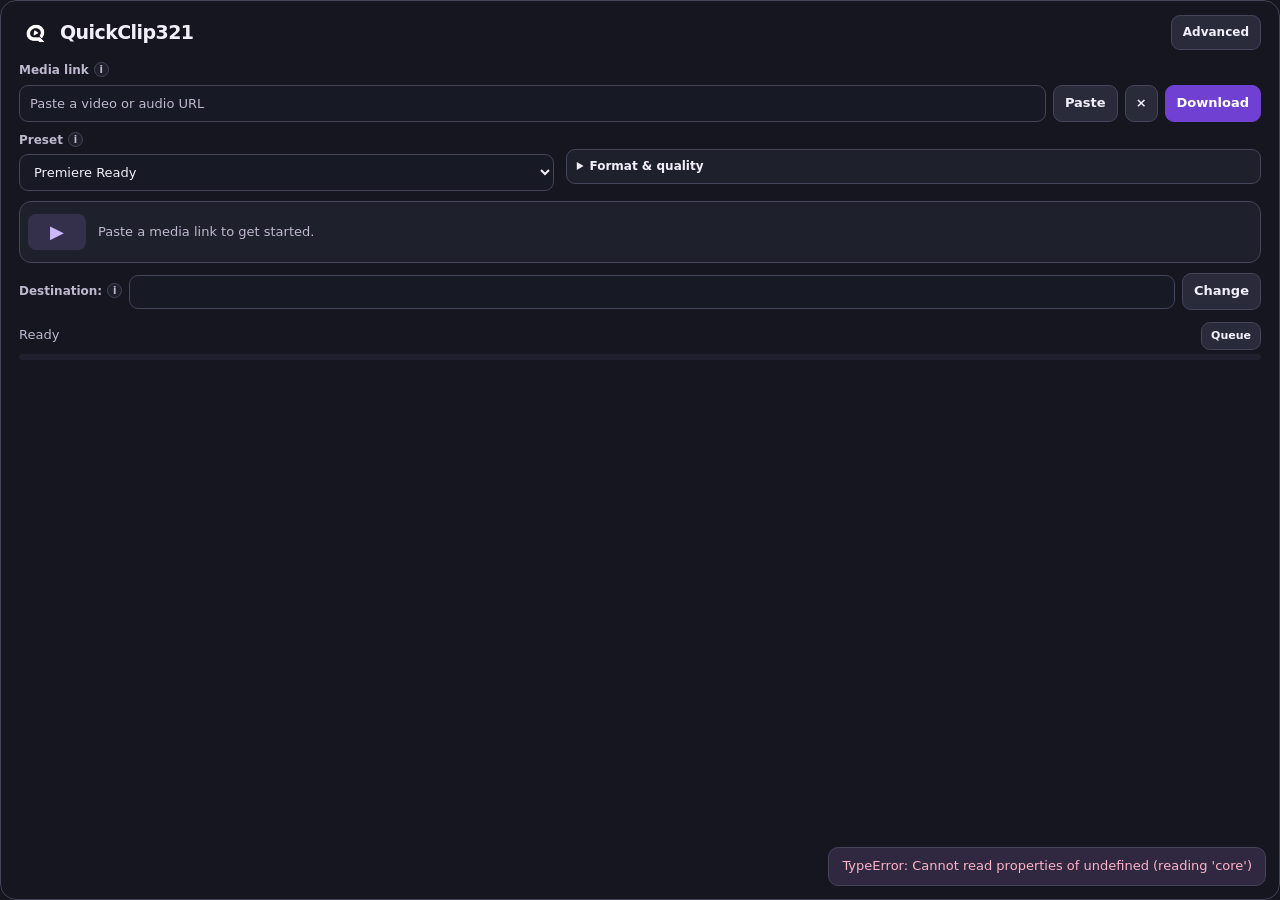
==== v3/ui/index.html @ abbdd245 "V3 alpha8: verified setup, scoped byte resume, native prototype and catalog" ====
<!doctype html>
<html lang="en">
<head><meta charset="utf-8"><meta name="viewport" content="width=device-width,initial-scale=1"><title>QuickClip321</title><link rel="stylesheet" href="style.css"><script src="app.js" defer></script></head>
<body class="quick"><div class="shell"><main>
<header><div class="brand"><img src="logo.png" alt=""><strong>QuickClip321</strong></div><div class="head-actions"><button type="button" id="expand" class="secondary">Advanced</button></div></header>
<section class="quick-controls"><form id="form" novalidate><label for="url">Media link</label><div class="row link-row"><input id="url" placeholder="Paste a video or audio URL" autocomplete="off" required><button type="button" id="paste" class="secondary">Paste</button><button type="button" id="clearLink" class="secondary icon-btn" aria-label="Clear link" title="Clear link">×</button><button type="submit" class="primary">Download</button></div>
<div class="preset-row"><div><label for="preset">Preset</label><select id="preset"><option value="editor">Premiere Ready</option><option value="original">Fast Download</option><option value="mp3">Audio</option><option value="archive">Archive</option><option value="custom">Custom</option></select></div><details id="formatOptions"><summary>Format &amp; quality <span id="presetSummary"></span></summary><div class="columns two"><div><label for="format">Format</label><select id="format"><option value="editor">MP4</option><option value="original">Original</option><option value="mp3">MP3</option><option value="m4a">M4A</option><option value="wav">WAV</option></select></div><div><label for="quality">Resolution</label><select id="quality"><option value="best">Best</option><option>2160</option><option>1440</option><option selected>1080</option><option>720</option><option>480</option><option>360</option></select></div></div></details></div>
<div id="pendingLink" class="clipboard-hint" hidden><span>New link copied. Your draft is protected.</span><button type="button" id="useCopied" class="small">Use copied link</button></div><div class="preview"><span class="play-icon" aria-hidden="true" id="previewIcon">&#9654;</span><img id="thumbnail" class="thumbnail" alt="Media thumbnail" hidden><span id="previewText">Paste a media link to get started.</span></div>
<div class="row destination-row"><label for="destination">Destination:</label><input id="destination" required><button type="button" id="browse" class="secondary">Change</button><button type="button" id="autoFolder" class="secondary" hidden>Reset</button></div>
<div class="row playlist-row"><label class="check" id="playlistChoice" hidden><input type="checkbox" id="playlist"> <span id="playlistLabel">Entire playlist</span></label></div>
</form><div class="quick-status-row"><div id="quickStatus" role="status" aria-live="polite">Ready</div><button type="button" id="quickQueue" class="small" aria-expanded="false" title="Toggle queue">Queue</button></div><progress id="quickProgress" max="100" value="0"></progress>
<div class="hint" id="setupHint" hidden>Media tools are missing. <button type="button" id="quickSetup" class="small">Set up tools</button></div></section>
<div class="workspace" id="workspace" hidden><nav aria-label="Workspace"><span class="nav-label">WORKSPACE</span><button class="nav active" data-page="home">Downloads</button><button class="nav" data-page="queue">Queue <b id="badge">0</b></button><button class="nav" data-page="history">History</button><button class="nav" data-page="settings">Settings</button><button class="nav" data-page="profiles">Profiles</button><button class="nav" data-page="organizer">Organizer</button><button class="nav" data-page="diagnostics">Diagnostics</button></nav><div class="workspace-content"><h2 id="title">Downloads</h2>
<section id="home" class="page"><p class="sub">Add multiple links or adjust optional clip and subtitle settings.</p><label for="batchUrls">Batch URLs</label><textarea id="batchUrls" rows="4" placeholder="One link per line"></textarea><button type="button" class="secondary" id="batchAdd">Add batch to queue</button><div class="columns"><div><label for="clipStart">Clip start (seconds)</label><input id="clipStart" type="number" min="0" step="any" placeholder="Optional"></div><div><label for="clipEnd">Clip end (seconds)</label><input id="clipEnd" type="number" min="0" step="any" placeholder="Optional"></div></div><div class="columns"><div><label for="subtitleLanguages">Subtitle languages</label><input id="subtitleLanguages" placeholder="en, tr"></div><div><label for="subtitleFormat">Subtitle format</label><select id="subtitleFormat"><option value="srt">SRT</option><option value="vtt">VTT</option></select></div></div><label class="check"><input type="checkbox" id="subtitleAuto"> Allow automatic subtitles</label><div class="hint">Clips are trimmed after download. Video clips use editor-compatible MP4. Waiting jobs can be held. Single Original downloads can pause when reusable partial data is available. Other active formats cannot pause yet.</div></section>
<section id="queue" class="page" hidden><div class="row toolbar"><button class="secondary queue-action" data-action="cancel_all">Cancel all</button><button class="secondary queue-action" data-action="clear_pending">Clear pending</button></div><div id="queueList"></div></section>
<section id="history" class="page" hidden><p class="sub">Removing history never deletes downloaded files.</p><button class="secondary queue-action" data-action="clear_completed">Clear completed</button><div id="historyList"></div></section>
<section id="settings" class="page" hidden><div class="settings-toolbar"><p>Personalize your tray workflow.</p><button class="primary" type="submit" form="settingsForm">Save changes</button></div><div class="settings-scroll"><form id="settingsForm" class="card" novalidate><div class="settings-section-title">Behavior</div><label class="check"><input type="checkbox" id="clipboardMonitor" checked> Automatically capture copied links (even when hidden)</label>
<label class="check"><input type="checkbox" id="smartOrganizer" checked> Automatic organizer by default</label>
<div class="settings-section-title">Appearance and layout</div><div class="columns"><div><label for="theme">Appearance</label><select id="theme"><option>System</option><option>Light</option><option>Dark</option><option>Midnight</option><option>AMOLED</option><option>Forest</option><option>Sand</option></select></div><div><label for="accent">Accent</label><select id="accent"><option>Purple</option><option>Graphite</option><option>Ocean</option><option>Emerald</option><option>Rose</option><option>Amber</option></select></div><div><label for="startupView">Startup view</label><select id="startupView"><option value="quick">Quick</option><option value="advanced">Advanced</option><option value="remember">Remember</option></select></div></div>
<label for="material">Surface finish</label><select id="material"><option value="Flat">Clean (default)</option><option value="Glass">Glass-style</option><option>Carbon</option><option value="Sand">Sand texture</option></select><div class="columns"><div><label for="popupMode">Popup position</label><select id="popupMode"><option>Tray</option><option>Corner</option><option>Custom</option></select></div><div class="custom-position" hidden><label for="popupX">Custom X %</label><input id="popupX" type="number" min="0" max="100" value="50"></div><div class="custom-position" hidden><label for="popupY">Custom Y %</label><input id="popupY" type="number" min="0" max="100" value="50"></div></div>
<button type="button" id="testPosition" class="secondary">Preview position</button><div class="settings-section-title">Download engine</div><label for="concurrent">Simultaneous downloads</label><select id="concurrent"><option>1</option><option>2</option><option>3</option></select><label for="fragments">Parallel fragments</label><select id="fragments"><option>1</option><option>2</option><option selected>4</option><option>8</option></select><button type="button" class="secondary" id="detectTools">Detect installed tools</button><button type="button" class="secondary" id="managedSetup">Install verified tools (experimental)</button><p class="sub">Optional setup downloads yt-dlp, FFmpeg and Node.js from pinned sources into QuickClip only. No admin rights or PATH changes.</p><label for="ytdlp">yt-dlp executable</label><div class="row"><input id="ytdlp"><button type="button" class="secondary pick" data-target="ytdlp">Browse</button></div><label for="ffmpeg">FFmpeg executable</label><div class="row"><input id="ffmpeg"><button type="button" class="secondary pick" data-target="ffmpeg">Browse</button></div><label for="defaultDest">Default destination</label><div class="row"><input id="defaultDest" required><button type="button" id="defaultBrowse" class="secondary">Browse</button></div><div class="theme-preview"><span></span> Appearance preview is live</div></form></div></section>
<section id="profiles" class="page" hidden><p class="sub">Save your current format, resolution and archive setting for later.</p><form id="profileForm" novalidate><label for="profileName">Profile name</label><div class="row"><input id="profileName" maxlength="60" placeholder="e.g. Editing 720p"><button class="primary" type="submit">Save preset</button></div></form><div id="profileList"></div></section>
<section id="organizer" class="page" hidden><div class="organizer-toolbar"><button class="primary" type="submit" form="organizerForm">Save organizer</button></div><p class="sub" id="catalogStats">Loading local catalog...</p><p class="sub">First matching title rule wins. Manual destinations override all rules.</p><form id="organizerForm" novalidate class="card"><label class="check"><input type="checkbox" id="detailedFolders"> Separate music genres, film/TV, games and beats into subfolders</label><label for="ruleTerm">Title contains</label><div class="row"><input id="ruleTerm" maxlength="120" placeholder="e.g. Rick and Morty"><select id="ruleCategory"><option value="video">Video</option><option value="rap">Rap</option><option value="pop">Pop</option><option value="rock">Rock / Metal</option><option value="electronic">Electronic</option><option value="music">Other music</option><option value="film">Film / TV</option><option value="games">Games</option><option value="audio">Audio</option><option value="beats">Beats</option></select><button class="secondary" type="button" id="addRule">Add rule</button></div><div id="ruleList"></div><div class="settings-section-title">Category destinations (optional)</div><div id="categoryPaths"></div></form></section>
<section id="diagnostics" class="page" hidden><p class="sub">Check media tools and queue health. No URLs, paths or personal data are included in this report.</p><button type="button" class="secondary" id="refreshDiag">Refresh</button><pre id="diagReport" class="diagnostic-report" tabindex="0"></pre></section>
</div></div><div id="helpPanel" class="help-panel" role="status" hidden></div><div id="toast" role="status" aria-live="polite"></div>
<dialog id="setupConfirm" class="setup-dialog"><h2>Set up media tools?</h2><p>Download approximately 170?200 MB of verified tools (yt-dlp, FFmpeg and Node.js) into QuickClip321. No administrator access or system changes.</p><div class="row"><button type="button" id="setupNo" class="secondary">Not now</button><button type="button" id="setupYes" class="primary">Install tools</button></div></dialog></main></div></body></html>
---- v3/ui/style.css ----
:root{color-scheme:dark;--bg:#151620;--surface:#1e202c;--input:#171924;--text:#f3effa;--muted:#bfb8ce;--border:#454458;--secondary:#292b3b;--hover:#373a4d;--active:#34304b;--focus:#c4b5fd;--accent:#7040d2;--accent-hover:#6133bf;--accent-text:#cbb8ff;--on-accent:#fff;--error:#ffb4c6;--toast:#302740}
:root[data-theme="Light"]{color-scheme:light;--bg:#f7f6fb;--surface:#eeedf5;--input:#fff;--text:#252234;--muted:#514a64;--border:#aaa5bb;--secondary:#e6e2f0;--hover:#d9d3e8;--active:#e6dcfb;--focus:#6942b8;--accent-text:#5d32a9;--error:#9f153d;--toast:#e9e0f8}
:root[data-theme="Midnight"]{--bg:#0c1020;--surface:#141b30;--input:#101628;--text:#eef3ff;--muted:#b8c6e1;--border:#3b4865;--secondary:#222d47;--hover:#2f3d5c;--active:#283656;--toast:#23304a}
:root[data-theme="AMOLED"]{--bg:#080808;--surface:#151515;--input:#101010;--text:#f5f5f5;--muted:#c2c2c2;--border:#444;--secondary:#252525;--hover:#353535;--active:#303030;--toast:#242424}
:root[data-theme="Forest"]{--bg:#102019;--surface:#192e23;--input:#13271d;--text:#e9f9ee;--muted:#b4d1bd;--border:#426451;--secondary:#274334;--hover:#335842;--active:#2c4939;--toast:#294337}
:root[data-theme="Sand"]{color-scheme:light;--bg:#faf4e8;--surface:#f1e7d5;--input:#fffaf0;--text:#30271c;--muted:#61513f;--border:#b7a58e;--secondary:#e9dcc6;--hover:#dfcdae;--active:#ecdbbd;--focus:#7c4b16;--accent-text:#66401c;--error:#a52d39;--toast:#ebddc8}
:root[data-accent="Ocean"]{--accent:#066d91;--accent-hover:#055c7b;--focus:#63cdec}
:root[data-accent="Graphite"]{--accent:#4b566d;--accent-hover:#39445b;--focus:#bac7e3}
:root[data-accent="Emerald"]{--accent:#087449;--accent-hover:#05623d;--focus:#68e3a5}
:root[data-accent="Rose"]{--accent:#a12d61;--accent-hover:#8b2152;--focus:#f5a7ca}
:root[data-accent="Amber"]{--accent:#90520b;--accent-hover:#784307;--focus:#f4bf70}
:root:is([data-theme="Light"],[data-theme="Sand"])[data-accent="Ocean"]{--focus:#066d91}
:root:is([data-theme="Light"],[data-theme="Sand"])[data-accent="Graphite"]{--focus:#4b566d}
:root:is([data-theme="Light"],[data-theme="Sand"])[data-accent="Emerald"]{--focus:#087449}
:root:is([data-theme="Light"],[data-theme="Sand"])[data-accent="Rose"]{--focus:#a12d61}
:root:is([data-theme="Light"],[data-theme="Sand"])[data-accent="Amber"]{--focus:#90520b}
*{box-sizing:border-box}html{background:var(--bg)}body{margin:0;background:var(--bg);color:var(--text);font:13px/1.45 "Segoe UI",system-ui,sans-serif}button,input,select,textarea{font:inherit}button{cursor:pointer}button:focus-visible,input:focus-visible,select:focus-visible,textarea:focus-visible{outline:2px solid var(--focus);outline-offset:2px}[hidden]{display:none!important}main{padding:16px 18px 14px}header{display:flex;align-items:center;justify-content:space-between;margin-bottom:14px}.brand{display:flex;align-items:center;gap:9px;font-size:20px;letter-spacing:-.03em}.brand img{width:32px;height:32px;object-fit:contain}.head-actions,.row{display:flex;align-items:center;gap:7px}label{display:block;font-size:12px;font-weight:600;color:var(--muted);margin-bottom:5px}input,select,textarea{min-width:0;width:100%;background:var(--input);border:1px solid var(--border);color:var(--text);border-radius:9px;padding:9px 10px}input,select{height:37px}textarea{resize:vertical;min-height:76px;margin-bottom:8px}input::placeholder,textarea::placeholder{color:var(--muted)}.secondary,.primary,.small{border:1px solid var(--border);background:var(--secondary);color:var(--text);padding:8px 11px;border-radius:9px;font-weight:600;white-space:nowrap}.secondary:hover,.small:hover{background:var(--hover)}.primary{background:var(--accent);border-color:var(--accent);color:var(--on-accent)}.primary:hover{background:var(--accent-hover)}button:disabled{opacity:.55;cursor:default}.columns{display:grid;grid-template-columns:1.35fr 1fr 1fr;gap:10px;margin-top:12px}.columns.two{grid-template-columns:1fr 1fr}.preview{display:flex;align-items:center;gap:12px;margin-top:12px;padding:8px;background:var(--surface);border:1px solid var(--border);border-radius:12px;color:var(--muted);min-height:54px}.play-icon{display:grid;place-items:center;flex:none;width:58px;height:36px;border-radius:8px;background:var(--active);color:var(--accent-text);font-size:18px}.preview span:last-child{display:-webkit-box;-webkit-line-clamp:2;-webkit-box-orient:vertical;overflow:hidden;overflow-wrap:anywhere}.destination-row{margin-top:12px}.destination-row label{margin:0;white-space:nowrap}.destination-row input{font-size:12px;height:34px}.check{display:flex;align-items:center;gap:7px;margin:10px 0 4px;font-weight:400;color:var(--muted)}.check input{width:15px;height:15px;accent-color:var(--accent)}#quickStatus{color:var(--muted);min-height:19px;white-space:nowrap;overflow:hidden;text-overflow:ellipsis}progress{display:block;width:100%;height:6px;appearance:none;border:0;margin-top:4px;background:var(--surface);border-radius:8px;overflow:hidden}progress::-webkit-progress-bar{background:var(--secondary);border-radius:8px}progress::-webkit-progress-value{background:var(--accent);border-radius:8px}.hint{margin-top:9px;background:var(--surface);color:var(--muted);border:1px solid var(--border);border-radius:9px;padding:9px 12px;font-size:12px}.workspace{display:grid;grid-template-columns:140px minmax(0,1fr);gap:18px;border-top:1px solid var(--border);margin-top:16px;padding-top:16px}.workspace nav{display:flex;flex-direction:column;gap:5px}.nav-label{font-size:10px;color:var(--muted);letter-spacing:.1em;padding:7px}.nav{display:flex;justify-content:space-between;text-align:left;border:0;border-radius:9px;color:var(--muted);background:transparent;padding:9px}.nav.active,.nav:hover{background:var(--active);color:var(--text)}.nav b{color:var(--text)}.workspace-content{min-width:0;max-height:340px;overflow:auto;padding-right:6px}.workspace h2{font-size:18px;margin:0 0 9px}.card{display:grid;gap:7px}.sub{color:var(--muted)}.job{display:grid;gap:7px;padding:12px;border:1px solid var(--border);border-radius:12px;background:var(--surface);margin-bottom:8px}.job-top{display:flex;justify-content:space-between;gap:9px}.job-title{font-weight:600;overflow-wrap:anywhere}.job-meta,.job-status{font-size:12px;color:var(--muted);overflow-wrap:anywhere}.job-actions{display:flex;gap:5px;flex-wrap:wrap}.small{font-size:11px;padding:5px 9px}.empty{padding:24px;text-align:center;color:var(--muted)}.toolbar{margin-bottom:10px;flex-wrap:wrap}#toast:not(:empty){position:fixed;bottom:14px;right:14px;max-width:calc(100vw - 28px);padding:9px 13px;background:var(--toast);color:var(--text);border:1px solid var(--border);border-radius:10px;z-index:5;overflow-wrap:anywhere}#toast.error{color:var(--error)}.clipboard-hint{display:flex;justify-content:space-between;align-items:center;gap:8px;margin-top:6px;font-size:12px;color:var(--muted)}.icon-btn{padding:8px 10px}.quick-status-row{display:flex;align-items:center;gap:8px}.quick-status-row #quickStatus{flex:1;min-width:0}.theme-preview{display:flex;align-items:center;gap:8px;color:var(--muted);font-size:12px}.theme-preview span{width:18px;height:18px;border-radius:6px;border:1px solid var(--border);background:var(--accent)}.workspace-content .columns{margin-top:5px}@media(forced-colors:active){button,input,select,textarea,.preview,.job{border:1px solid ButtonText}.primary{forced-color-adjust:auto}progress{forced-color-adjust:auto}}html,body{border-radius:16px;overflow:hidden}.shell{height:100vh;border-radius:16px;border:1px solid var(--border);overflow:auto;scrollbar-width:thin}.brand{font-size:19px}.head-actions button{font-size:12px}.preview{min-height:66px}.thumbnail{width:86px;height:48px;object-fit:cover;flex:none;border-radius:8px;background:var(--active)}.preview #previewText{min-width:0;display:-webkit-box;-webkit-line-clamp:2;-webkit-box-orient:vertical;overflow:hidden}.info{display:inline-grid;place-items:center;width:15px;height:15px;margin-left:5px;padding:0;border:1px solid var(--border);border-radius:50%;background:var(--surface);color:var(--muted);font-size:10px;font-weight:700;vertical-align:1px}.info:hover,.info:focus-visible{color:var(--text);background:var(--hover)}.help-panel{position:fixed;bottom:12px;left:12px;right:12px;z-index:6;background:var(--toast);color:var(--text);border:1px solid var(--border);border-radius:12px;padding:12px 16px;font-size:13px;box-shadow:0 4px 12px #0003}.custom-position[hidden]{display:none!important}.quick-controls .row{min-width:0}.workspace-content{max-height:330px}

/* One scroll region in advanced mode; quick controls remain stable. */
.shell{height:100vh;overflow:hidden;border-color:var(--border)}main{height:100%;display:flex;flex-direction:column;padding:14px 18px 12px;min-height:0}header,.quick-controls{flex:none}header{margin-bottom:12px}.preview{min-height:62px;margin-top:10px}.columns{margin-top:10px}.destination-row{margin-top:10px}.check{margin:8px 0 4px}.workspace{flex:1;min-height:0;overflow:hidden;margin-top:13px;padding-top:12px}.workspace-content{display:flex;flex-direction:column;max-height:none;min-height:0;overflow:hidden;padding-right:0}.workspace-content>h2{flex:none}.workspace-content>.page{min-height:0;overflow:auto;scrollbar-width:thin;padding:0 6px 5px 0}.workspace-content>.page:not([hidden]){flex:1}.workspace nav{overflow:auto;scrollbar-width:thin}.workspace-content #settings{display:flex;flex-direction:column;overflow:hidden}.settings-toolbar{flex:none;display:flex;align-items:center;justify-content:space-between;gap:10px;margin-bottom:10px}.settings-toolbar p{margin:0;color:var(--muted);font-size:12px}.settings-scroll{flex:1;min-height:0;overflow:auto;scrollbar-width:thin;padding:2px 8px 8px 0}.settings-scroll .card{gap:10px}.settings-scroll .columns{margin-top:2px}.settings-scroll .columns:has(.custom-position[hidden]){grid-template-columns:1fr}.settings-scroll .columns:has(.custom-position[hidden])>div:first-child{max-width:260px}.settings-scroll .check{margin:0}.settings-scroll #testPosition{justify-self:start}.settings-section-title{font-weight:700;color:var(--text);font-size:12px;margin:8px 0 0;letter-spacing:.02em}.settings-scroll .card>.row{min-width:0}body:not(.expanded) .shell{overflow:auto;scrollbar-width:thin}body.expanded .shell{overflow:hidden}#quickProgress[value="0"]{opacity:.55}.thumbnail{width:86px;height:48px}.quick-status-row .small{min-width:56px}
.config-row{display:flex;justify-content:space-between;align-items:center;gap:12px;border:1px solid var(--border);border-radius:10px;padding:10px 12px;margin-top:8px;background:var(--surface)}.config-row span{overflow-wrap:anywhere;min-width:0}.diagnostic-report{white-space:pre-wrap;background:var(--surface);border:1px solid var(--border);border-radius:12px;padding:14px;font:12px/1.65 "Consolas",monospace;color:var(--text);user-select:text}.workspace nav{gap:4px}.nav{min-height:32px}.workspace-content #profiles form{margin-bottom:12px}#categoryPaths{display:grid;gap:6px}#categoryPaths label{margin-top:5px}

:root:is([data-theme="Light"],[data-theme="Sand"]) .brand img{filter:brightness(0)}

/* Optional finishes: static CSS only, no transparency into desktop or heavy blur. */
.shell{background-color:var(--bg);background-image:none}
:root[data-material="Glass"] .shell{background-image:linear-gradient(135deg,#ffffff12 0%,transparent 40%,#ffffff08 65%,#0000000c 100%);box-shadow:inset 0 1px 0 #ffffff28}
:root[data-material="Glass"] :is(.preview,.secondary,.small){box-shadow:inset 0 1px 0 #ffffff15}
:root[data-material="Carbon"] .shell{background-image:repeating-linear-gradient(45deg,#8080800b 0 2px,transparent 2px 5px),repeating-linear-gradient(-45deg,#00000012 0 2px,transparent 2px 5px)}
:root[data-material="Sand"] .shell{background-image:radial-gradient(#80808024 .65px,transparent .85px),radial-gradient(#80808018 .65px,transparent .85px);background-size:7px 7px,11px 11px;background-position:0 0,3px 4px}
:root[data-material]:not([data-material="Flat"]) body{background:var(--bg)}
.check input[type=checkbox]{appearance:none;display:grid;place-content:center;flex:none;width:17px;height:17px;padding:0;margin:0;border:1px solid var(--border);border-radius:5px;background:var(--input);transition:background-color 130ms ease,border-color 130ms ease}
.check input[type=checkbox]::before{content:"";width:8px;height:5px;border-left:2px solid #fff;border-bottom:2px solid #fff;transform:rotate(-45deg) scale(.3);opacity:0;transition:transform 130ms ease,opacity 100ms ease;margin-top:-2px}
.check input[type=checkbox]:checked{background:var(--accent);border-color:var(--accent)}
.check input[type=checkbox]:checked::before{transform:rotate(-45deg) scale(1);opacity:1}
.check input[type=checkbox]:disabled{opacity:.5}
@media(prefers-reduced-motion:reduce){.check input[type=checkbox],.check input[type=checkbox]::before{transition:none}}
@media(forced-colors:active){.check input[type=checkbox]{appearance:auto}.check input[type=checkbox]::before{display:none}.shell{background-image:none!important}}
.organizer-toolbar{position:sticky;top:0;display:flex;justify-content:flex-end;background:var(--bg);padding:4px 0 8px;z-index:2}

.playlist-row:has(>label[hidden]){display:none}.quick-status-row{margin-top:12px}.quick-status-row #quickQueue[aria-expanded="true"]{background:var(--active);border-color:var(--accent)}.destination-row #autoFolder[hidden]{display:none!important}

.preset-row{margin-top:10px;display:grid;grid-template-columns:1fr 1.3fr;gap:12px;align-items:start}.preset-row details{border:1px solid var(--border);border-radius:9px;margin-top:17px;padding:8px 10px;background:var(--surface)}.preset-row details summary{cursor:pointer;color:var(--text);font-size:12px;font-weight:600}.preset-row details summary span{color:var(--muted);font-weight:400;margin-left:6px}.preset-row:has(details[open]){grid-template-columns:1fr}.preset-row details[open]{margin-top:0}.preset-row details .columns{margin-top:9px}

.setup-dialog{width:min(410px,90%);border:1px solid var(--border);border-radius:14px;background:var(--surface);color:var(--text);padding:20px;box-shadow:0 12px 35px #0006}.setup-dialog::backdrop{background:#0008}.setup-dialog h2{margin:0 0 10px}.setup-dialog p{font-size:13px;line-height:1.5;color:var(--muted)}.setup-dialog .row{justify-content:flex-end;margin-top:16px}
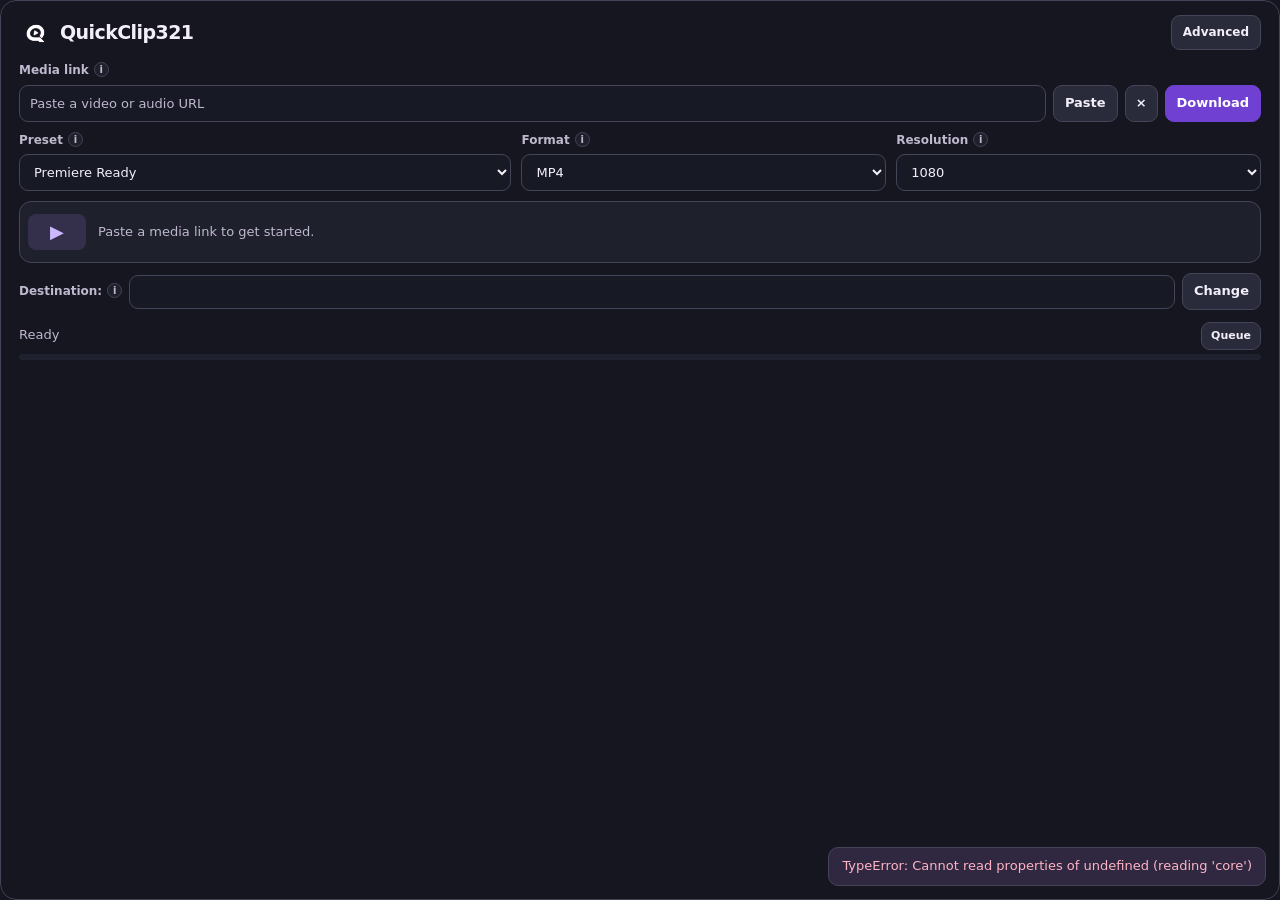
==== commit ccde5431: "Release V3 beta.2 and redesign QuickClip321 product homepage" ====
--- a/v3/ui/index.html
+++ b/v3/ui/index.html
@@ -4,23 +4,23 @@
 <body class="quick"><div class="shell"><main>
 <header><div class="brand"><img src="logo.png" alt=""><strong>QuickClip321</strong></div><div class="head-actions"><button type="button" id="expand" class="secondary">Advanced</button></div></header>
 <section class="quick-controls"><form id="form" novalidate><label for="url">Media link</label><div class="row link-row"><input id="url" placeholder="Paste a video or audio URL" autocomplete="off" required><button type="button" id="paste" class="secondary">Paste</button><button type="button" id="clearLink" class="secondary icon-btn" aria-label="Clear link" title="Clear link">×</button><button type="submit" class="primary">Download</button></div>
-<div class="preset-row"><div><label for="preset">Preset</label><select id="preset"><option value="editor">Premiere Ready</option><option value="original">Fast Download</option><option value="mp3">Audio</option><option value="archive">Archive</option><option value="custom">Custom</option></select></div><details id="formatOptions"><summary>Format &amp; quality <span id="presetSummary"></span></summary><div class="columns two"><div><label for="format">Format</label><select id="format"><option value="editor">MP4</option><option value="original">Original</option><option value="mp3">MP3</option><option value="m4a">M4A</option><option value="wav">WAV</option></select></div><div><label for="quality">Resolution</label><select id="quality"><option value="best">Best</option><option>2160</option><option>1440</option><option selected>1080</option><option>720</option><option>480</option><option>360</option></select></div></div></details></div>
+<div class="preset-row"><div><label for="preset">Preset</label><select id="preset"><option value="editor">Premiere Ready</option><option value="original">Fast Download</option><option value="mp3">Audio</option><option value="custom">Custom settings</option></select></div><div><label for="format">Format</label><select id="format"><option value="editor">MP4</option><option value="original">Original</option><option value="mp3">MP3</option><option value="m4a">M4A</option><option value="wav">WAV</option></select></div><div><label for="quality">Resolution</label><select id="quality"><option value="best">Best</option><option>2160</option><option>1440</option><option selected>1080</option><option>720</option><option>480</option><option>360</option></select></div></div>
 <div id="pendingLink" class="clipboard-hint" hidden><span>New link copied. Your draft is protected.</span><button type="button" id="useCopied" class="small">Use copied link</button></div><div class="preview"><span class="play-icon" aria-hidden="true" id="previewIcon">&#9654;</span><img id="thumbnail" class="thumbnail" alt="Media thumbnail" hidden><span id="previewText">Paste a media link to get started.</span></div>
 <div class="row destination-row"><label for="destination">Destination:</label><input id="destination" required><button type="button" id="browse" class="secondary">Change</button><button type="button" id="autoFolder" class="secondary" hidden>Reset</button></div>
 <div class="row playlist-row"><label class="check" id="playlistChoice" hidden><input type="checkbox" id="playlist"> <span id="playlistLabel">Entire playlist</span></label></div>
 </form><div class="quick-status-row"><div id="quickStatus" role="status" aria-live="polite">Ready</div><button type="button" id="quickQueue" class="small" aria-expanded="false" title="Toggle queue">Queue</button></div><progress id="quickProgress" max="100" value="0"></progress>
 <div class="hint" id="setupHint" hidden>Media tools are missing. <button type="button" id="quickSetup" class="small">Set up tools</button></div></section>
 <div class="workspace" id="workspace" hidden><nav aria-label="Workspace"><span class="nav-label">WORKSPACE</span><button class="nav active" data-page="home">Downloads</button><button class="nav" data-page="queue">Queue <b id="badge">0</b></button><button class="nav" data-page="history">History</button><button class="nav" data-page="settings">Settings</button><button class="nav" data-page="profiles">Profiles</button><button class="nav" data-page="organizer">Organizer</button><button class="nav" data-page="diagnostics">Diagnostics</button></nav><div class="workspace-content"><h2 id="title">Downloads</h2>
-<section id="home" class="page"><p class="sub">Add multiple links or adjust optional clip and subtitle settings.</p><label for="batchUrls">Batch URLs</label><textarea id="batchUrls" rows="4" placeholder="One link per line"></textarea><button type="button" class="secondary" id="batchAdd">Add batch to queue</button><div class="columns"><div><label for="clipStart">Clip start (seconds)</label><input id="clipStart" type="number" min="0" step="any" placeholder="Optional"></div><div><label for="clipEnd">Clip end (seconds)</label><input id="clipEnd" type="number" min="0" step="any" placeholder="Optional"></div></div><div class="columns"><div><label for="subtitleLanguages">Subtitle languages</label><input id="subtitleLanguages" placeholder="en, tr"></div><div><label for="subtitleFormat">Subtitle format</label><select id="subtitleFormat"><option value="srt">SRT</option><option value="vtt">VTT</option></select></div></div><label class="check"><input type="checkbox" id="subtitleAuto"> Allow automatic subtitles</label><div class="hint">Clips are trimmed after download. Video clips use editor-compatible MP4. Waiting jobs can be held. Single Original downloads can pause when reusable partial data is available. Other active formats cannot pause yet.</div></section>
+<section id="home" class="page"><p class="sub">Add multiple links or adjust optional clip and subtitle settings.</p><label for="batchUrls">Batch URLs</label><textarea id="batchUrls" rows="4" placeholder="One link per line"></textarea><button type="button" class="secondary" id="batchAdd">Add batch to queue</button><div class="columns"><div><label for="clipStart">Clip start (seconds)</label><input id="clipStart" type="number" min="0" step="any" placeholder="Optional"></div><div><label for="clipEnd">Clip end (seconds)</label><input id="clipEnd" type="number" min="0" step="any" placeholder="Optional"></div></div><div class="columns"><div><label for="subtitleLanguages">Subtitle languages</label><input id="subtitleLanguages" placeholder="en, tr"></div><div><label for="subtitleFormat">Subtitle format</label><select id="subtitleFormat"><option value="srt">SRT</option><option value="vtt">VTT</option></select></div></div><label class="check"><input type="checkbox" id="subtitleAuto"> Allow automatic subtitles</label><label class="check"><input type="checkbox" id="archiveMetadata"> Save media metadata and description</label><div class="hint">Clips are trimmed after download. Video clips use editor-compatible MP4. Waiting jobs can be held. Single Original downloads can pause when reusable partial data is available. Other active formats cannot pause yet.</div></section>
 <section id="queue" class="page" hidden><div class="row toolbar"><button class="secondary queue-action" data-action="cancel_all">Cancel all</button><button class="secondary queue-action" data-action="clear_pending">Clear pending</button></div><div id="queueList"></div></section>
 <section id="history" class="page" hidden><p class="sub">Removing history never deletes downloaded files.</p><button class="secondary queue-action" data-action="clear_completed">Clear completed</button><div id="historyList"></div></section>
 <section id="settings" class="page" hidden><div class="settings-toolbar"><p>Personalize your tray workflow.</p><button class="primary" type="submit" form="settingsForm">Save changes</button></div><div class="settings-scroll"><form id="settingsForm" class="card" novalidate><div class="settings-section-title">Behavior</div><label class="check"><input type="checkbox" id="clipboardMonitor" checked> Automatically capture copied links (even when hidden)</label>
-<label class="check"><input type="checkbox" id="smartOrganizer" checked> Automatic organizer by default</label>
+<label class="check"><input type="checkbox" id="smartOrganizer" checked> Automatic organizer by default</label><label class="check"><input type="checkbox" id="notifications" checked> Download notifications</label><label class="check"><input type="checkbox" id="runOnStartup" checked> Run on startup</label>
 <div class="settings-section-title">Appearance and layout</div><div class="columns"><div><label for="theme">Appearance</label><select id="theme"><option>System</option><option>Light</option><option>Dark</option><option>Midnight</option><option>AMOLED</option><option>Forest</option><option>Sand</option></select></div><div><label for="accent">Accent</label><select id="accent"><option>Purple</option><option>Graphite</option><option>Ocean</option><option>Emerald</option><option>Rose</option><option>Amber</option></select></div><div><label for="startupView">Startup view</label><select id="startupView"><option value="quick">Quick</option><option value="advanced">Advanced</option><option value="remember">Remember</option></select></div></div>
 <label for="material">Surface finish</label><select id="material"><option value="Flat">Clean (default)</option><option value="Glass">Glass-style</option><option>Carbon</option><option value="Sand">Sand texture</option></select><div class="columns"><div><label for="popupMode">Popup position</label><select id="popupMode"><option>Tray</option><option>Corner</option><option>Custom</option></select></div><div class="custom-position" hidden><label for="popupX">Custom X %</label><input id="popupX" type="number" min="0" max="100" value="50"></div><div class="custom-position" hidden><label for="popupY">Custom Y %</label><input id="popupY" type="number" min="0" max="100" value="50"></div></div>
-<button type="button" id="testPosition" class="secondary">Preview position</button><div class="settings-section-title">Download engine</div><label for="concurrent">Simultaneous downloads</label><select id="concurrent"><option>1</option><option>2</option><option>3</option></select><label for="fragments">Parallel fragments</label><select id="fragments"><option>1</option><option>2</option><option selected>4</option><option>8</option></select><button type="button" class="secondary" id="detectTools">Detect installed tools</button><button type="button" class="secondary" id="managedSetup">Install verified tools (experimental)</button><p class="sub">Optional setup downloads yt-dlp, FFmpeg and Node.js from pinned sources into QuickClip only. No admin rights or PATH changes.</p><label for="ytdlp">yt-dlp executable</label><div class="row"><input id="ytdlp"><button type="button" class="secondary pick" data-target="ytdlp">Browse</button></div><label for="ffmpeg">FFmpeg executable</label><div class="row"><input id="ffmpeg"><button type="button" class="secondary pick" data-target="ffmpeg">Browse</button></div><label for="defaultDest">Default destination</label><div class="row"><input id="defaultDest" required><button type="button" id="defaultBrowse" class="secondary">Browse</button></div><div class="theme-preview"><span></span> Appearance preview is live</div></form></div></section>
+<div class="settings-section-title">Download engine</div><label for="concurrent">Simultaneous downloads</label><select id="concurrent"><option>1</option><option>2</option><option>3</option></select><label for="fragments">Parallel fragments</label><select id="fragments"><option>1</option><option>2</option><option selected>4</option><option>8</option></select><button type="button" class="secondary" id="detectTools">Detect installed tools</button><button type="button" class="secondary" id="managedSetup">Install verified tools (experimental)</button><p class="sub">Optional setup downloads yt-dlp, FFmpeg and Node.js from pinned sources into QuickClip only. No admin rights or PATH changes.</p><label for="ytdlp">yt-dlp executable</label><div class="row"><input id="ytdlp"><button type="button" class="secondary pick" data-target="ytdlp">Browse</button></div><label for="ffmpeg">FFmpeg executable</label><div class="row"><input id="ffmpeg"><button type="button" class="secondary pick" data-target="ffmpeg">Browse</button></div><label for="defaultDest">Default destination</label><div class="row"><input id="defaultDest" required><button type="button" id="defaultBrowse" class="secondary">Browse</button></div><div class="theme-preview"><span></span> Appearance and position are saved automatically</div></form></div></section>
 <section id="profiles" class="page" hidden><p class="sub">Save your current format, resolution and archive setting for later.</p><form id="profileForm" novalidate><label for="profileName">Profile name</label><div class="row"><input id="profileName" maxlength="60" placeholder="e.g. Editing 720p"><button class="primary" type="submit">Save preset</button></div></form><div id="profileList"></div></section>
-<section id="organizer" class="page" hidden><div class="organizer-toolbar"><button class="primary" type="submit" form="organizerForm">Save organizer</button></div><p class="sub" id="catalogStats">Loading local catalog...</p><p class="sub">First matching title rule wins. Manual destinations override all rules.</p><form id="organizerForm" novalidate class="card"><label class="check"><input type="checkbox" id="detailedFolders"> Separate music genres, film/TV, games and beats into subfolders</label><label for="ruleTerm">Title contains</label><div class="row"><input id="ruleTerm" maxlength="120" placeholder="e.g. Rick and Morty"><select id="ruleCategory"><option value="video">Video</option><option value="rap">Rap</option><option value="pop">Pop</option><option value="rock">Rock / Metal</option><option value="electronic">Electronic</option><option value="music">Other music</option><option value="film">Film / TV</option><option value="games">Games</option><option value="audio">Audio</option><option value="beats">Beats</option></select><button class="secondary" type="button" id="addRule">Add rule</button></div><div id="ruleList"></div><div class="settings-section-title">Category destinations (optional)</div><div id="categoryPaths"></div></form></section>
+<section id="organizer" class="page" hidden><div class="organizer-toolbar"><button class="primary" type="submit" form="organizerForm">Save organizer</button></div><form id="organizerForm" novalidate class="card"><label class="check"><input type="checkbox" id="detailedFolders"> Separate music genres, film/TV, games and beats into subfolders</label><label for="ruleTerm">Title contains</label><div class="row"><input id="ruleTerm" maxlength="120" placeholder="e.g. Rick and Morty"><select id="ruleCategory"><option value="video">Video</option><option value="rap">Rap</option><option value="pop">Pop</option><option value="rock">Rock / Metal</option><option value="electronic">Electronic</option><option value="music">Other music</option><option value="film">Film / TV</option><option value="games">Games</option><option value="audio">Audio</option><option value="beats">Beats</option></select><button class="secondary" type="button" id="addRule">Add rule</button></div><div id="ruleList"></div><div class="settings-section-title">Category destinations (optional)</div><div id="categoryPaths"></div></form></section>
 <section id="diagnostics" class="page" hidden><p class="sub">Check media tools and queue health. No URLs, paths or personal data are included in this report.</p><button type="button" class="secondary" id="refreshDiag">Refresh</button><pre id="diagReport" class="diagnostic-report" tabindex="0"></pre></section>
 </div></div><div id="helpPanel" class="help-panel" role="status" hidden></div><div id="toast" role="status" aria-live="polite"></div>
 <dialog id="setupConfirm" class="setup-dialog"><h2>Set up media tools?</h2><p>Download approximately 170?200 MB of verified tools (yt-dlp, FFmpeg and Node.js) into QuickClip321. No administrator access or system changes.</p><div class="row"><button type="button" id="setupNo" class="secondary">Not now</button><button type="button" id="setupYes" class="primary">Install tools</button></div></dialog></main></div></body></html>
--- a/v3/ui/style.css
+++ b/v3/ui/style.css
@@ -40,6 +40,6 @@
 
 .playlist-row:has(>label[hidden]){display:none}.quick-status-row{margin-top:12px}.quick-status-row #quickQueue[aria-expanded="true"]{background:var(--active);border-color:var(--accent)}.destination-row #autoFolder[hidden]{display:none!important}
 
-.preset-row{margin-top:10px;display:grid;grid-template-columns:1fr 1.3fr;gap:12px;align-items:start}.preset-row details{border:1px solid var(--border);border-radius:9px;margin-top:17px;padding:8px 10px;background:var(--surface)}.preset-row details summary{cursor:pointer;color:var(--text);font-size:12px;font-weight:600}.preset-row details summary span{color:var(--muted);font-weight:400;margin-left:6px}.preset-row:has(details[open]){grid-template-columns:1fr}.preset-row details[open]{margin-top:0}.preset-row details .columns{margin-top:9px}
+.preset-row{margin-top:10px;display:grid;grid-template-columns:1.35fr 1fr 1fr;gap:10px;align-items:start}
 
 .setup-dialog{width:min(410px,90%);border:1px solid var(--border);border-radius:14px;background:var(--surface);color:var(--text);padding:20px;box-shadow:0 12px 35px #0006}.setup-dialog::backdrop{background:#0008}.setup-dialog h2{margin:0 0 10px}.setup-dialog p{font-size:13px;line-height:1.5;color:var(--muted)}.setup-dialog .row{justify-content:flex-end;margin-top:16px}
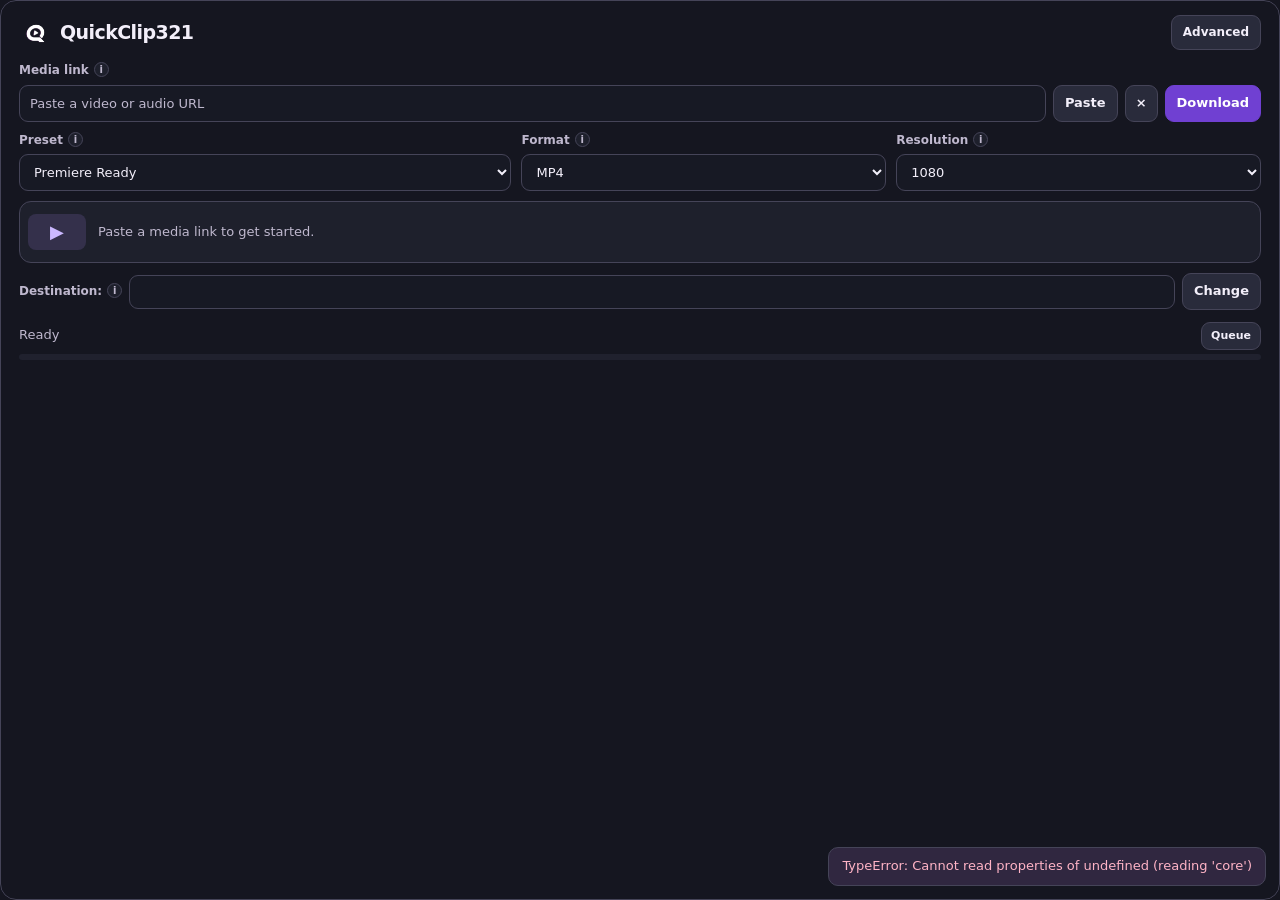
==== commit c85d3f86: "Beta 3: automatic verified first-launch media setup" ====
--- a/v3/ui/index.html
+++ b/v3/ui/index.html
@@ -9,7 +9,7 @@
 <div class="row destination-row"><label for="destination">Destination:</label><input id="destination" required><button type="button" id="browse" class="secondary">Change</button><button type="button" id="autoFolder" class="secondary" hidden>Reset</button></div>
 <div class="row playlist-row"><label class="check" id="playlistChoice" hidden><input type="checkbox" id="playlist"> <span id="playlistLabel">Entire playlist</span></label></div>
 </form><div class="quick-status-row"><div id="quickStatus" role="status" aria-live="polite">Ready</div><button type="button" id="quickQueue" class="small" aria-expanded="false" title="Toggle queue">Queue</button></div><progress id="quickProgress" max="100" value="0"></progress>
-<div class="hint" id="setupHint" hidden>Media tools are missing. <button type="button" id="quickSetup" class="small">Set up tools</button></div></section>
+<div class="hint" id="setupHint" hidden>QuickClip321 needs to finish setup. <button type="button" id="quickSetup" class="small">Retry setup</button></div></section>
 <div class="workspace" id="workspace" hidden><nav aria-label="Workspace"><span class="nav-label">WORKSPACE</span><button class="nav active" data-page="home">Downloads</button><button class="nav" data-page="queue">Queue <b id="badge">0</b></button><button class="nav" data-page="history">History</button><button class="nav" data-page="settings">Settings</button><button class="nav" data-page="profiles">Profiles</button><button class="nav" data-page="organizer">Organizer</button><button class="nav" data-page="diagnostics">Diagnostics</button></nav><div class="workspace-content"><h2 id="title">Downloads</h2>
 <section id="home" class="page"><p class="sub">Add multiple links or adjust optional clip and subtitle settings.</p><label for="batchUrls">Batch URLs</label><textarea id="batchUrls" rows="4" placeholder="One link per line"></textarea><button type="button" class="secondary" id="batchAdd">Add batch to queue</button><div class="columns"><div><label for="clipStart">Clip start (seconds)</label><input id="clipStart" type="number" min="0" step="any" placeholder="Optional"></div><div><label for="clipEnd">Clip end (seconds)</label><input id="clipEnd" type="number" min="0" step="any" placeholder="Optional"></div></div><div class="columns"><div><label for="subtitleLanguages">Subtitle languages</label><input id="subtitleLanguages" placeholder="en, tr"></div><div><label for="subtitleFormat">Subtitle format</label><select id="subtitleFormat"><option value="srt">SRT</option><option value="vtt">VTT</option></select></div></div><label class="check"><input type="checkbox" id="subtitleAuto"> Allow automatic subtitles</label><label class="check"><input type="checkbox" id="archiveMetadata"> Save media metadata and description</label><div class="hint">Clips are trimmed after download. Video clips use editor-compatible MP4. Waiting jobs can be held. Single Original downloads can pause when reusable partial data is available. Other active formats cannot pause yet.</div></section>
 <section id="queue" class="page" hidden><div class="row toolbar"><button class="secondary queue-action" data-action="cancel_all">Cancel all</button><button class="secondary queue-action" data-action="clear_pending">Clear pending</button></div><div id="queueList"></div></section>
@@ -18,9 +18,9 @@
 <label class="check"><input type="checkbox" id="smartOrganizer" checked> Automatic organizer by default</label><label class="check"><input type="checkbox" id="notifications" checked> Download notifications</label><label class="check"><input type="checkbox" id="runOnStartup" checked> Run on startup</label>
 <div class="settings-section-title">Appearance and layout</div><div class="columns"><div><label for="theme">Appearance</label><select id="theme"><option>System</option><option>Light</option><option>Dark</option><option>Midnight</option><option>AMOLED</option><option>Forest</option><option>Sand</option></select></div><div><label for="accent">Accent</label><select id="accent"><option>Purple</option><option>Graphite</option><option>Ocean</option><option>Emerald</option><option>Rose</option><option>Amber</option></select></div><div><label for="startupView">Startup view</label><select id="startupView"><option value="quick">Quick</option><option value="advanced">Advanced</option><option value="remember">Remember</option></select></div></div>
 <label for="material">Surface finish</label><select id="material"><option value="Flat">Clean (default)</option><option value="Glass">Glass-style</option><option>Carbon</option><option value="Sand">Sand texture</option></select><div class="columns"><div><label for="popupMode">Popup position</label><select id="popupMode"><option>Tray</option><option>Corner</option><option>Custom</option></select></div><div class="custom-position" hidden><label for="popupX">Custom X %</label><input id="popupX" type="number" min="0" max="100" value="50"></div><div class="custom-position" hidden><label for="popupY">Custom Y %</label><input id="popupY" type="number" min="0" max="100" value="50"></div></div>
-<div class="settings-section-title">Download engine</div><label for="concurrent">Simultaneous downloads</label><select id="concurrent"><option>1</option><option>2</option><option>3</option></select><label for="fragments">Parallel fragments</label><select id="fragments"><option>1</option><option>2</option><option selected>4</option><option>8</option></select><button type="button" class="secondary" id="detectTools">Detect installed tools</button><button type="button" class="secondary" id="managedSetup">Install verified tools (experimental)</button><p class="sub">Optional setup downloads yt-dlp, FFmpeg and Node.js from pinned sources into QuickClip only. No admin rights or PATH changes.</p><label for="ytdlp">yt-dlp executable</label><div class="row"><input id="ytdlp"><button type="button" class="secondary pick" data-target="ytdlp">Browse</button></div><label for="ffmpeg">FFmpeg executable</label><div class="row"><input id="ffmpeg"><button type="button" class="secondary pick" data-target="ffmpeg">Browse</button></div><label for="defaultDest">Default destination</label><div class="row"><input id="defaultDest" required><button type="button" id="defaultBrowse" class="secondary">Browse</button></div><div class="theme-preview"><span></span> Appearance and position are saved automatically</div></form></div></section>
+<div class="settings-section-title">Download engine</div><label for="concurrent">Simultaneous downloads</label><select id="concurrent"><option>1</option><option>2</option><option>3</option></select><label for="fragments">Parallel fragments</label><select id="fragments"><option>1</option><option>2</option><option selected>4</option><option>8</option></select><button type="button" class="secondary" id="detectTools">Detect installed tools</button><button type="button" class="secondary" id="managedSetup">Repair media tools</button><p class="sub">Media tools are prepared automatically when missing. Advanced users can also configure their own tools here.</p><label for="ytdlp">yt-dlp executable</label><div class="row"><input id="ytdlp"><button type="button" class="secondary pick" data-target="ytdlp">Browse</button></div><label for="ffmpeg">FFmpeg executable</label><div class="row"><input id="ffmpeg"><button type="button" class="secondary pick" data-target="ffmpeg">Browse</button></div><label for="defaultDest">Default destination</label><div class="row"><input id="defaultDest" required><button type="button" id="defaultBrowse" class="secondary">Browse</button></div><div class="theme-preview"><span></span> Appearance and position are saved automatically</div></form></div></section>
 <section id="profiles" class="page" hidden><p class="sub">Save your current format, resolution and archive setting for later.</p><form id="profileForm" novalidate><label for="profileName">Profile name</label><div class="row"><input id="profileName" maxlength="60" placeholder="e.g. Editing 720p"><button class="primary" type="submit">Save preset</button></div></form><div id="profileList"></div></section>
 <section id="organizer" class="page" hidden><div class="organizer-toolbar"><button class="primary" type="submit" form="organizerForm">Save organizer</button></div><form id="organizerForm" novalidate class="card"><label class="check"><input type="checkbox" id="detailedFolders"> Separate music genres, film/TV, games and beats into subfolders</label><label for="ruleTerm">Title contains</label><div class="row"><input id="ruleTerm" maxlength="120" placeholder="e.g. Rick and Morty"><select id="ruleCategory"><option value="video">Video</option><option value="rap">Rap</option><option value="pop">Pop</option><option value="rock">Rock / Metal</option><option value="electronic">Electronic</option><option value="music">Other music</option><option value="film">Film / TV</option><option value="games">Games</option><option value="audio">Audio</option><option value="beats">Beats</option></select><button class="secondary" type="button" id="addRule">Add rule</button></div><div id="ruleList"></div><div class="settings-section-title">Category destinations (optional)</div><div id="categoryPaths"></div></form></section>
 <section id="diagnostics" class="page" hidden><p class="sub">Check media tools and queue health. No URLs, paths or personal data are included in this report.</p><button type="button" class="secondary" id="refreshDiag">Refresh</button><pre id="diagReport" class="diagnostic-report" tabindex="0"></pre></section>
 </div></div><div id="helpPanel" class="help-panel" role="status" hidden></div><div id="toast" role="status" aria-live="polite"></div>
-<dialog id="setupConfirm" class="setup-dialog"><h2>Set up media tools?</h2><p>Download approximately 170?200 MB of verified tools (yt-dlp, FFmpeg and Node.js) into QuickClip321. No administrator access or system changes.</p><div class="row"><button type="button" id="setupNo" class="secondary">Not now</button><button type="button" id="setupYes" class="primary">Install tools</button></div></dialog></main></div></body></html>+<dialog id="setupConfirm" class="setup-dialog"><h2>Set up media tools?</h2><p>Download approximately 170?200 MB of verified tools (yt-dlp, FFmpeg and Node.js) into QuickClip321. No administrator access or system changes.</p><div class="row"><button type="button" id="setupNo" class="secondary">Not now</button><button type="button" id="setupYes" class="primary">Install tools</button></div></dialog><dialog id="firstSetup" class="setup-dialog first-setup" aria-labelledby="setupTitle"><h2 id="setupTitle">Getting QuickClip321 ready...</h2><p id="setupState" role="status" aria-live="polite">Downloading and verifying required media tools.</p><progress id="setupProgress" aria-label="Media tool setup in progress"></progress><p class="sub">One-time download (about 170-200 MB). No administrator access or system PATH changes. Your next launch will skip this step.</p><div class="row" id="setupActions" hidden><button type="button" id="setupLater" class="secondary">Later</button><button type="button" id="setupRetry" class="primary">Retry</button></div></dialog></main></div></body></html>
--- a/v3/ui/style.css
+++ b/v3/ui/style.css
@@ -43,3 +43,5 @@
 .preset-row{margin-top:10px;display:grid;grid-template-columns:1.35fr 1fr 1fr;gap:10px;align-items:start}
 
 .setup-dialog{width:min(410px,90%);border:1px solid var(--border);border-radius:14px;background:var(--surface);color:var(--text);padding:20px;box-shadow:0 12px 35px #0006}.setup-dialog::backdrop{background:#0008}.setup-dialog h2{margin:0 0 10px}.setup-dialog p{font-size:13px;line-height:1.5;color:var(--muted)}.setup-dialog .row{justify-content:flex-end;margin-top:16px}
+
+.first-setup progress{width:100%;height:8px;margin:12px 0;accent-color:var(--accent)}.first-setup .sub{font-size:12px}.first-setup [hidden]{display:none!important}
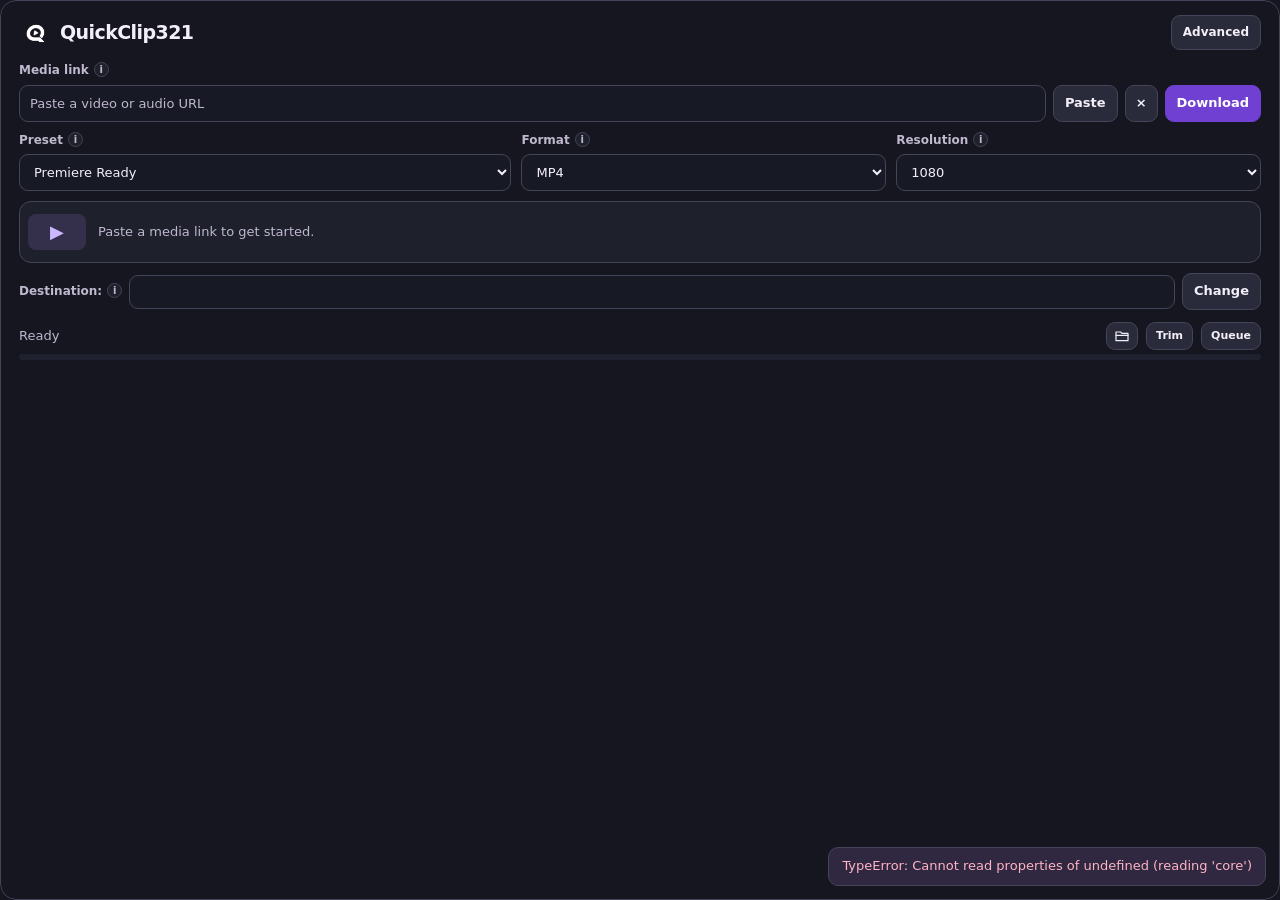
==== commit 9a64373b: "Beta 5: keyboard workflow, contextual organizer and smart clips" ====
--- a/v3/ui/index.html
+++ b/v3/ui/index.html
@@ -1,25 +1,25 @@
 <!doctype html>
 <html lang="en">
-<head><meta charset="utf-8"><meta name="viewport" content="width=device-width,initial-scale=1"><title>QuickClip321</title><link rel="stylesheet" href="style.css"><script src="app.js" defer></script></head>
+<head><meta charset="utf-8"><meta name="viewport" content="width=device-width,initial-scale=1"><title>QuickClip321</title><link rel="stylesheet" href="style.css"><script src="i18n.js" defer></script><script src="app.js" defer></script></head>
 <body class="quick"><div class="shell"><main>
 <header><div class="brand"><img src="logo.png" alt=""><strong>QuickClip321</strong></div><div class="head-actions"><button type="button" id="expand" class="secondary">Advanced</button></div></header>
 <section class="quick-controls"><form id="form" novalidate><label for="url">Media link</label><div class="row link-row"><input id="url" placeholder="Paste a video or audio URL" autocomplete="off" required><button type="button" id="paste" class="secondary">Paste</button><button type="button" id="clearLink" class="secondary icon-btn" aria-label="Clear link" title="Clear link">×</button><button type="submit" class="primary">Download</button></div>
 <div class="preset-row"><div><label for="preset">Preset</label><select id="preset"><option value="editor">Premiere Ready</option><option value="original">Fast Download</option><option value="mp3">Audio</option><option value="custom">Custom settings</option></select></div><div><label for="format">Format</label><select id="format"><option value="editor">MP4</option><option value="original">Original</option><option value="mp3">MP3</option><option value="m4a">M4A</option><option value="wav">WAV</option></select></div><div><label for="quality">Resolution</label><select id="quality"><option value="best">Best</option><option>2160</option><option>1440</option><option selected>1080</option><option>720</option><option>480</option><option>360</option></select></div></div>
-<div id="pendingLink" class="clipboard-hint" hidden><span>New link copied. Your draft is protected.</span><button type="button" id="useCopied" class="small">Use copied link</button></div><div class="preview"><span class="play-icon" aria-hidden="true" id="previewIcon">&#9654;</span><img id="thumbnail" class="thumbnail" alt="Media thumbnail" hidden><span id="previewText">Paste a media link to get started.</span></div>
+<div id="pendingLink" class="clipboard-hint" hidden><span>New link copied. Your draft is protected.</span><button type="button" id="useCopied" class="small">Use copied link</button></div><div class="preview"><span class="play-icon" aria-hidden="true" id="previewIcon">&#9654;</span><img id="thumbnail" class="thumbnail" alt="Media thumbnail" hidden><div class="preview-copy"><span id="previewText">Paste a media link to get started.</span><small id="sizeEstimate" hidden></small></div></div>
 <div class="row destination-row"><label for="destination">Destination:</label><input id="destination" required><button type="button" id="browse" class="secondary">Change</button><button type="button" id="autoFolder" class="secondary" hidden>Reset</button></div>
 <div class="row playlist-row"><label class="check" id="playlistChoice" hidden><input type="checkbox" id="playlist"> <span id="playlistLabel">Entire playlist</span></label></div>
-</form><div class="quick-status-row"><div id="quickStatus" role="status" aria-live="polite">Ready</div><button type="button" id="quickQueue" class="small" aria-expanded="false" title="Toggle queue">Queue</button></div><progress id="quickProgress" max="100" value="0"></progress>
+</form><div class="quick-status-row"><div id="quickStatus" role="status" aria-live="polite">Ready</div><button type="button" id="openDownloads" class="small" aria-label="Open downloads folder" title="Open downloads folder (Ctrl+Shift+O)"><svg width="16" height="16" viewBox="0 0 24 24" fill="none" stroke="currentColor" stroke-width="1.8" stroke-linecap="round" stroke-linejoin="round" aria-hidden="true"><path d="M3 6h7l2 2h9v11H3z"/><path d="M3 11h18"/></svg></button><button type="button" id="quickTrim" class="small" title="Set clip start and end">Trim</button><button type="button" id="quickQueue" class="small" aria-expanded="false" title="Toggle queue">Queue</button></div><progress id="quickProgress" max="100" value="0"></progress>
 <div class="hint" id="setupHint" hidden>QuickClip321 needs to finish setup. <button type="button" id="quickSetup" class="small">Retry setup</button></div></section>
-<div class="workspace" id="workspace" hidden><nav aria-label="Workspace"><span class="nav-label">WORKSPACE</span><button class="nav active" data-page="home">Downloads</button><button class="nav" data-page="queue">Queue <b id="badge">0</b></button><button class="nav" data-page="history">History</button><button class="nav" data-page="settings">Settings</button><button class="nav" data-page="profiles">Profiles</button><button class="nav" data-page="organizer">Organizer</button><button class="nav" data-page="diagnostics">Diagnostics</button></nav><div class="workspace-content"><h2 id="title">Downloads</h2>
-<section id="home" class="page"><p class="sub">Add multiple links or adjust optional clip and subtitle settings.</p><label for="batchUrls">Batch URLs</label><textarea id="batchUrls" rows="4" placeholder="One link per line"></textarea><button type="button" class="secondary" id="batchAdd">Add batch to queue</button><div class="columns"><div><label for="clipStart">Clip start (seconds)</label><input id="clipStart" type="number" min="0" step="any" placeholder="Optional"></div><div><label for="clipEnd">Clip end (seconds)</label><input id="clipEnd" type="number" min="0" step="any" placeholder="Optional"></div></div><div class="columns"><div><label for="subtitleLanguages">Subtitle languages</label><input id="subtitleLanguages" placeholder="en, tr"></div><div><label for="subtitleFormat">Subtitle format</label><select id="subtitleFormat"><option value="srt">SRT</option><option value="vtt">VTT</option></select></div></div><label class="check"><input type="checkbox" id="subtitleAuto"> Allow automatic subtitles</label><label class="check"><input type="checkbox" id="archiveMetadata"> Save media metadata and description</label><div class="hint">Clips are trimmed after download. Video clips use editor-compatible MP4. Waiting jobs can be held. Single Original downloads can pause when reusable partial data is available. Other active formats cannot pause yet.</div></section>
+<div class="workspace" id="workspace" hidden><nav aria-label="Workspace"><span class="nav-label">WORKSPACE</span><button class="nav active" data-page="home">Downloads</button><button class="nav" data-page="queue">Queue <b id="badge">0</b></button><button class="nav" data-page="history">History</button><button class="nav" data-page="settings">Settings</button><button class="nav" data-page="shortcuts">Shortcuts</button><button class="nav" data-page="profiles">Profiles</button><button class="nav" data-page="organizer">Organizer</button><button class="nav" data-page="diagnostics">Diagnostics</button></nav><div class="workspace-content"><h2 id="title">Downloads</h2>
+<section id="home" class="page"><p class="sub">Add multiple links or adjust optional clip and subtitle settings.</p><label for="batchUrls">Batch URLs</label><textarea id="batchUrls" rows="4" placeholder="One link per line"></textarea><button type="button" class="secondary" id="batchAdd">Add batch to queue</button><div class="columns"><div><label for="clipStart">Clip start (seconds)</label><input id="clipStart" type="number" min="0" step="any" placeholder="Optional"></div><div><label for="clipEnd">Clip end (seconds)</label><input id="clipEnd" type="number" min="0" step="any" placeholder="Optional"></div></div><div class="columns"><div><label for="subtitleLanguages">Subtitle languages</label><input id="subtitleLanguages" placeholder="en, tr"></div><div><label for="subtitleFormat">Subtitle format</label><select id="subtitleFormat"><option value="srt">SRT</option><option value="vtt">VTT</option></select></div></div><label class="check"><input type="checkbox" id="subtitleAuto"> Allow automatic subtitles</label><label class="check"><input type="checkbox" id="archiveMetadata"> Save media metadata and description</label></section>
 <section id="queue" class="page" hidden><div class="row toolbar"><button class="secondary queue-action" data-action="cancel_all">Cancel all</button><button class="secondary queue-action" data-action="clear_pending">Clear pending</button></div><div id="queueList"></div></section>
 <section id="history" class="page" hidden><p class="sub">Removing history never deletes downloaded files.</p><button class="secondary queue-action" data-action="clear_completed">Clear completed</button><div id="historyList"></div></section>
-<section id="settings" class="page" hidden><div class="settings-toolbar"><p>Personalize your tray workflow.</p><button class="primary" type="submit" form="settingsForm">Save changes</button></div><div class="settings-scroll"><form id="settingsForm" class="card" novalidate><div class="settings-section-title">Behavior</div><label class="check"><input type="checkbox" id="clipboardMonitor" checked> Automatically capture copied links (even when hidden)</label>
+<section id="settings" class="page" hidden><div class="settings-toolbar"><p>Personalize your tray workflow.</p><button class="primary" type="submit" form="settingsForm">Save changes</button></div><div class="settings-scroll"><form id="settingsForm" class="card" novalidate><div class="settings-section-title">Behavior</div><label for="language">Language</label><select id="language"><option value="en">English</option><option value="tr">T&#252;rk&#231;e</option></select><input id="openHotkey" type="hidden" value="Ctrl+Alt+Space"><label class="check"><input type="checkbox" id="alwaysOnTop" checked> Always on top</label><label class="check"><input type="checkbox" id="clipboardMonitor" checked> Automatically capture copied links (even when hidden)</label>
 <label class="check"><input type="checkbox" id="smartOrganizer" checked> Automatic organizer by default</label><label class="check"><input type="checkbox" id="notifications" checked> Download notifications</label><label class="check"><input type="checkbox" id="runOnStartup" checked> Run on startup</label>
 <div class="settings-section-title">Appearance and layout</div><div class="columns"><div><label for="theme">Appearance</label><select id="theme"><option>System</option><option>Light</option><option>Dark</option><option>Midnight</option><option>AMOLED</option><option>Forest</option><option>Sand</option></select></div><div><label for="accent">Accent</label><select id="accent"><option>Purple</option><option>Graphite</option><option>Ocean</option><option>Emerald</option><option>Rose</option><option>Amber</option></select></div><div><label for="startupView">Startup view</label><select id="startupView"><option value="quick">Quick</option><option value="advanced">Advanced</option><option value="remember">Remember</option></select></div></div>
 <label for="material">Surface finish</label><select id="material"><option value="Flat">Clean (default)</option><option value="Glass">Glass-style</option><option>Carbon</option><option value="Sand">Sand texture</option></select><div class="columns"><div><label for="popupMode">Popup position</label><select id="popupMode"><option>Tray</option><option>Corner</option><option>Custom</option></select></div><div class="custom-position" hidden><label for="popupX">Custom X %</label><input id="popupX" type="number" min="0" max="100" value="50"></div><div class="custom-position" hidden><label for="popupY">Custom Y %</label><input id="popupY" type="number" min="0" max="100" value="50"></div></div>
 <div class="settings-section-title">Download engine</div><label for="concurrent">Simultaneous downloads</label><select id="concurrent"><option>1</option><option>2</option><option>3</option></select><label for="fragments">Parallel fragments</label><select id="fragments"><option>1</option><option>2</option><option selected>4</option><option>8</option></select><button type="button" class="secondary" id="detectTools">Detect installed tools</button><button type="button" class="secondary" id="managedSetup">Repair media tools</button><p class="sub">Media tools are prepared automatically when missing. Advanced users can also configure their own tools here.</p><label for="ytdlp">yt-dlp executable</label><div class="row"><input id="ytdlp"><button type="button" class="secondary pick" data-target="ytdlp">Browse</button></div><label for="ffmpeg">FFmpeg executable</label><div class="row"><input id="ffmpeg"><button type="button" class="secondary pick" data-target="ffmpeg">Browse</button></div><label for="defaultDest">Default destination</label><div class="row"><input id="defaultDest" required><button type="button" id="defaultBrowse" class="secondary">Browse</button></div><div class="theme-preview"><span></span> Appearance and position are saved automatically</div></form></div></section>
-<section id="profiles" class="page" hidden><p class="sub">Save your current format, resolution and archive setting for later.</p><form id="profileForm" novalidate><label for="profileName">Profile name</label><div class="row"><input id="profileName" maxlength="60" placeholder="e.g. Editing 720p"><button class="primary" type="submit">Save preset</button></div></form><div id="profileList"></div></section>
+<section id="shortcuts" class="page" hidden><p class="sub">Copy a link and use a global shortcut from any app. Recent format, quality and destination are reused.</p><div class="row shortcut-toolbar"><button class="secondary" id="resetShortcuts">Restore defaults</button><button class="secondary" id="testShortcuts">Test shortcuts</button><span class="sub" id="shortcutCaptureHint"></span></div><div id="shortcutList"></div></section><section id="profiles" class="page" hidden><p class="sub">Save your current format, resolution and archive setting for later.</p><form id="profileForm" novalidate><label for="profileName">Profile name</label><div class="row"><input id="profileName" maxlength="60" placeholder="e.g. Editing 720p"><button class="primary" type="submit">Save preset</button></div></form><div id="profileList"></div></section>
 <section id="organizer" class="page" hidden><div class="organizer-toolbar"><button class="primary" type="submit" form="organizerForm">Save organizer</button></div><form id="organizerForm" novalidate class="card"><label class="check"><input type="checkbox" id="detailedFolders"> Separate music genres, film/TV, games and beats into subfolders</label><label for="ruleTerm">Title contains</label><div class="row"><input id="ruleTerm" maxlength="120" placeholder="e.g. Rick and Morty"><select id="ruleCategory"><option value="video">Video</option><option value="rap">Rap</option><option value="pop">Pop</option><option value="rock">Rock / Metal</option><option value="electronic">Electronic</option><option value="music">Other music</option><option value="film">Film / TV</option><option value="games">Games</option><option value="audio">Audio</option><option value="beats">Beats</option></select><button class="secondary" type="button" id="addRule">Add rule</button></div><div id="ruleList"></div><div class="settings-section-title">Category destinations (optional)</div><div id="categoryPaths"></div></form></section>
 <section id="diagnostics" class="page" hidden><p class="sub">Check media tools and queue health. No URLs, paths or personal data are included in this report.</p><button type="button" class="secondary" id="refreshDiag">Refresh</button><pre id="diagReport" class="diagnostic-report" tabindex="0"></pre></section>
 </div></div><div id="helpPanel" class="help-panel" role="status" hidden></div><div id="toast" role="status" aria-live="polite"></div>
--- a/v3/ui/style.css
+++ b/v3/ui/style.css
@@ -45,3 +45,7 @@
 .setup-dialog{width:min(410px,90%);border:1px solid var(--border);border-radius:14px;background:var(--surface);color:var(--text);padding:20px;box-shadow:0 12px 35px #0006}.setup-dialog::backdrop{background:#0008}.setup-dialog h2{margin:0 0 10px}.setup-dialog p{font-size:13px;line-height:1.5;color:var(--muted)}.setup-dialog .row{justify-content:flex-end;margin-top:16px}
 
 .first-setup progress{width:100%;height:8px;margin:12px 0;accent-color:var(--accent)}.first-setup .sub{font-size:12px}.first-setup [hidden]{display:none!important}
+
+.preview-copy{min-width:0;flex:1}.preview-copy #sizeEstimate{display:block;font-size:11px;color:var(--accent-text);margin-top:2px}#openDownloads{min-width:32px;display:grid;place-items:center;padding:5px 7px}#quickTrim{min-width:44px}.preview-copy #previewText{-webkit-line-clamp:2}.preview-copy:has(#sizeEstimate:not([hidden])) #previewText{-webkit-line-clamp:1}
+
+.shortcut-row{display:grid;grid-template-columns:minmax(0,1fr) 160px 48px;align-items:center;gap:10px;padding:10px 12px;border:1px solid var(--border);border-radius:12px;background:var(--surface);margin:7px 0}.shortcut-name{display:grid;gap:2px}.shortcut-name small{color:var(--muted);font-size:11px}.shortcut-state[data-active=true]{color:var(--accent-text)}.shortcut-key{font-family:Consolas,monospace;font-size:12px}.shortcut-toolbar{margin:8px 0}.shortcut-toolbar #shortcutCaptureHint{font-size:12px}
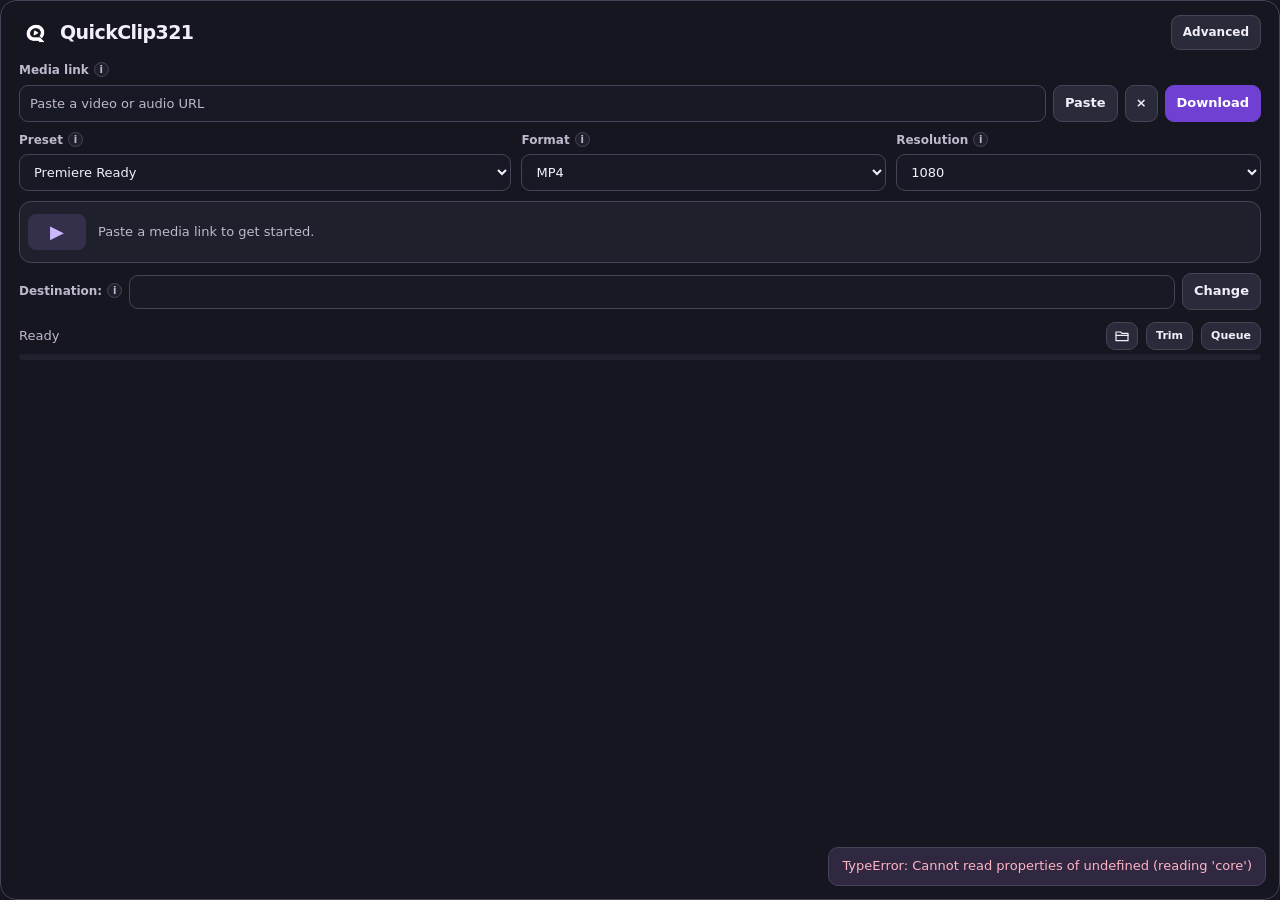
==== commit a3c25962: "Nightly 2: signed portable updates, recovery and download UX validation" ====
--- a/v3/ui/index.html
+++ b/v3/ui/index.html
@@ -10,7 +10,7 @@
 <div class="row playlist-row"><label class="check" id="playlistChoice" hidden><input type="checkbox" id="playlist"> <span id="playlistLabel">Entire playlist</span></label></div>
 </form><div class="quick-status-row"><div id="quickStatus" role="status" aria-live="polite">Ready</div><button type="button" id="openDownloads" class="small" aria-label="Open downloads folder" title="Open downloads folder (Ctrl+Shift+O)"><svg width="16" height="16" viewBox="0 0 24 24" fill="none" stroke="currentColor" stroke-width="1.8" stroke-linecap="round" stroke-linejoin="round" aria-hidden="true"><path d="M3 6h7l2 2h9v11H3z"/><path d="M3 11h18"/></svg></button><button type="button" id="quickTrim" class="small" title="Set clip start and end">Trim</button><button type="button" id="quickQueue" class="small" aria-expanded="false" title="Toggle queue">Queue</button></div><progress id="quickProgress" max="100" value="0"></progress>
 <div class="hint" id="setupHint" hidden>QuickClip321 needs to finish setup. <button type="button" id="quickSetup" class="small">Retry setup</button></div></section>
-<div class="workspace" id="workspace" hidden><nav aria-label="Workspace"><span class="nav-label">WORKSPACE</span><button class="nav active" data-page="home">Downloads</button><button class="nav" data-page="queue">Queue <b id="badge">0</b></button><button class="nav" data-page="history">History</button><button class="nav" data-page="settings">Settings</button><button class="nav" data-page="shortcuts">Shortcuts</button><button class="nav" data-page="profiles">Profiles</button><button class="nav" data-page="organizer">Organizer</button><button class="nav" data-page="diagnostics">Diagnostics</button></nav><div class="workspace-content"><h2 id="title">Downloads</h2>
+<div class="workspace" id="workspace" hidden><nav aria-label="Workspace"><span class="nav-label">WORKSPACE</span><button class="nav active" data-page="home">Downloads</button><button class="nav" data-page="queue">Queue <b id="badge">0</b></button><button class="nav" data-page="history">History</button><button class="nav" data-page="settings">Settings</button><button class="nav" data-page="updates">Updates</button><button class="nav" data-page="shortcuts">Shortcuts</button><button class="nav" data-page="profiles">Profiles</button><button class="nav" data-page="organizer">Organizer</button><button class="nav" data-page="diagnostics">Diagnostics</button></nav><div class="workspace-content"><h2 id="title">Downloads</h2>
 <section id="home" class="page"><p class="sub">Add multiple links or adjust optional clip and subtitle settings.</p><label for="batchUrls">Batch URLs</label><textarea id="batchUrls" rows="4" placeholder="One link per line"></textarea><button type="button" class="secondary" id="batchAdd">Add batch to queue</button><div class="columns"><div><label for="clipStart">Clip start (seconds)</label><input id="clipStart" type="number" min="0" step="any" placeholder="Optional"></div><div><label for="clipEnd">Clip end (seconds)</label><input id="clipEnd" type="number" min="0" step="any" placeholder="Optional"></div></div><div class="columns"><div><label for="subtitleLanguages">Subtitle languages</label><input id="subtitleLanguages" placeholder="en, tr"></div><div><label for="subtitleFormat">Subtitle format</label><select id="subtitleFormat"><option value="srt">SRT</option><option value="vtt">VTT</option></select></div></div><label class="check"><input type="checkbox" id="subtitleAuto"> Allow automatic subtitles</label><label class="check"><input type="checkbox" id="archiveMetadata"> Save media metadata and description</label></section>
 <section id="queue" class="page" hidden><div class="row toolbar"><button class="secondary queue-action" data-action="cancel_all">Cancel all</button><button class="secondary queue-action" data-action="clear_pending">Clear pending</button></div><div id="queueList"></div></section>
 <section id="history" class="page" hidden><p class="sub">Removing history never deletes downloaded files.</p><button class="secondary queue-action" data-action="clear_completed">Clear completed</button><div id="historyList"></div></section>
@@ -18,9 +18,9 @@
 <label class="check"><input type="checkbox" id="smartOrganizer" checked> Automatic organizer by default</label><label class="check"><input type="checkbox" id="notifications" checked> Download notifications</label><label class="check"><input type="checkbox" id="runOnStartup" checked> Run on startup</label>
 <div class="settings-section-title">Appearance and layout</div><div class="columns"><div><label for="theme">Appearance</label><select id="theme"><option>System</option><option>Light</option><option>Dark</option><option>Midnight</option><option>AMOLED</option><option>Forest</option><option>Sand</option></select></div><div><label for="accent">Accent</label><select id="accent"><option>Purple</option><option>Graphite</option><option>Ocean</option><option>Emerald</option><option>Rose</option><option>Amber</option></select></div><div><label for="startupView">Startup view</label><select id="startupView"><option value="quick">Quick</option><option value="advanced">Advanced</option><option value="remember">Remember</option></select></div></div>
 <label for="material">Surface finish</label><select id="material"><option value="Flat">Clean (default)</option><option value="Glass">Glass-style</option><option>Carbon</option><option value="Sand">Sand texture</option></select><div class="columns"><div><label for="popupMode">Popup position</label><select id="popupMode"><option>Tray</option><option>Corner</option><option>Custom</option></select></div><div class="custom-position" hidden><label for="popupX">Custom X %</label><input id="popupX" type="number" min="0" max="100" value="50"></div><div class="custom-position" hidden><label for="popupY">Custom Y %</label><input id="popupY" type="number" min="0" max="100" value="50"></div></div>
-<div class="settings-section-title">Download engine</div><label for="concurrent">Simultaneous downloads</label><select id="concurrent"><option>1</option><option>2</option><option>3</option></select><label for="fragments">Parallel fragments</label><select id="fragments"><option>1</option><option>2</option><option selected>4</option><option>8</option></select><button type="button" class="secondary" id="detectTools">Detect installed tools</button><button type="button" class="secondary" id="managedSetup">Repair media tools</button><p class="sub">Media tools are prepared automatically when missing. Advanced users can also configure their own tools here.</p><label for="ytdlp">yt-dlp executable</label><div class="row"><input id="ytdlp"><button type="button" class="secondary pick" data-target="ytdlp">Browse</button></div><label for="ffmpeg">FFmpeg executable</label><div class="row"><input id="ffmpeg"><button type="button" class="secondary pick" data-target="ffmpeg">Browse</button></div><label for="defaultDest">Default destination</label><div class="row"><input id="defaultDest" required><button type="button" id="defaultBrowse" class="secondary">Browse</button></div><div class="theme-preview"><span></span> Appearance and position are saved automatically</div></form></div></section>
-<section id="shortcuts" class="page" hidden><p class="sub">Copy a link and use a global shortcut from any app. Recent format, quality and destination are reused.</p><div class="row shortcut-toolbar"><button class="secondary" id="resetShortcuts">Restore defaults</button><button class="secondary" id="testShortcuts">Test shortcuts</button><span class="sub" id="shortcutCaptureHint"></span></div><div id="shortcutList"></div></section><section id="profiles" class="page" hidden><p class="sub">Save your current format, resolution and archive setting for later.</p><form id="profileForm" novalidate><label for="profileName">Profile name</label><div class="row"><input id="profileName" maxlength="60" placeholder="e.g. Editing 720p"><button class="primary" type="submit">Save preset</button></div></form><div id="profileList"></div></section>
+<div class="settings-section-title">Download engine</div><label for="speedLimit">Speed limit per download (KiB/s)</label><input type="number" id="speedLimit" min="0" max="1048576" step="1" value="0"><p class="sub">0 = unlimited. Applies to new downloads; supported native transfers only. Limited clips use full download then trim.</p><label for="concurrent">Simultaneous downloads</label><select id="concurrent"><option>1</option><option>2</option><option>3</option></select><label for="fragments">Parallel fragments</label><select id="fragments"><option>1</option><option>2</option><option selected>4</option><option>8</option></select><button type="button" class="secondary" id="toolVersions">Check media tool versions</button><pre class="diagnostic-report" id="toolVersionReport" hidden></pre><button type="button" class="secondary" id="updateYtdlp">Install verified recommended yt-dlp</button><button type="button" class="secondary" id="rollbackYtdlp">Restore previous yt-dlp</button><button type="button" class="secondary" id="detectTools">Detect installed tools</button><button type="button" class="secondary" id="managedSetup">Repair media tools</button><p class="sub">Media tools are prepared automatically when missing. Advanced users can also configure their own tools here.</p><label for="ytdlp">yt-dlp executable</label><div class="row"><input id="ytdlp"><button type="button" class="secondary pick" data-target="ytdlp">Browse</button></div><label for="ffmpeg">FFmpeg executable</label><div class="row"><input id="ffmpeg"><button type="button" class="secondary pick" data-target="ffmpeg">Browse</button></div><label for="defaultDest">Default destination</label><div class="row"><input id="defaultDest" required><button type="button" id="defaultBrowse" class="secondary">Browse</button></div><div class="theme-preview"><span></span> Appearance and position are saved automatically</div></form></div></section>
+<section id="updates" class="page" hidden><div class="card"><div class="settings-section-title">Application updates</div><label for="updateChannel">Release channel</label><select id="updateChannel"><option value="stable">Stable</option><option value="nightly">Nightly</option></select><label for="updateMode">Update preference</label><select id="updateMode"><option value="manual">Notify only</option><option value="semi">Download automatically, ask to install</option><option value="automatic">Install automatically when idle</option></select><button type="button" class="secondary" id="checkUpdates">Check for updates</button><button type="button" class="primary" id="stageSigned" hidden>Download selected release</button><button type="button" class="primary" id="installSigned" hidden>Install verified update</button><p class="sub" id="signedStatus" role="status"></p><button type="button" class="secondary" id="downloadPublicBeta">Download verified public Beta 5</button><p class="sub" id="updateResult" role="status" aria-live="polite"></p><p class="sub">Only signed channel releases can be installed automatically. Public Beta 5 is a separate manual download. Updates wait until the queue is empty.</p></div><div class="card"><div class="settings-section-title">Settings backup</div><p class="sub">Export preferences without personal paths or download history. Import does not replace media tools or startup settings.</p><button type="button" class="secondary" id="exportPrefs">Export settings</button><textarea id="prefsBackup" rows="7" placeholder="Settings backup JSON"></textarea><button type="button" class="secondary" id="importPrefs">Import settings</button></div></section><section id="shortcuts" class="page" hidden><p class="sub">Copy a link and use a global shortcut from any app. Recent format, quality and destination are reused.</p><div class="row shortcut-toolbar"><button class="secondary" id="resetShortcuts">Restore defaults</button><button class="secondary" id="testShortcuts">Test shortcuts</button><span class="sub" id="shortcutCaptureHint"></span></div><div id="shortcutList"></div></section><section id="profiles" class="page" hidden><p class="sub">Save your current format, resolution and archive setting for later.</p><form id="profileForm" novalidate><label for="profileName">Profile name</label><div class="row"><input id="profileName" maxlength="60" placeholder="e.g. Editing 720p"><button class="primary" type="submit">Save preset</button></div></form><div id="profileList"></div></section>
 <section id="organizer" class="page" hidden><div class="organizer-toolbar"><button class="primary" type="submit" form="organizerForm">Save organizer</button></div><form id="organizerForm" novalidate class="card"><label class="check"><input type="checkbox" id="detailedFolders"> Separate music genres, film/TV, games and beats into subfolders</label><label for="ruleTerm">Title contains</label><div class="row"><input id="ruleTerm" maxlength="120" placeholder="e.g. Rick and Morty"><select id="ruleCategory"><option value="video">Video</option><option value="rap">Rap</option><option value="pop">Pop</option><option value="rock">Rock / Metal</option><option value="electronic">Electronic</option><option value="music">Other music</option><option value="film">Film / TV</option><option value="games">Games</option><option value="audio">Audio</option><option value="beats">Beats</option></select><button class="secondary" type="button" id="addRule">Add rule</button></div><div id="ruleList"></div><div class="settings-section-title">Category destinations (optional)</div><div id="categoryPaths"></div></form></section>
-<section id="diagnostics" class="page" hidden><p class="sub">Check media tools and queue health. No URLs, paths or personal data are included in this report.</p><button type="button" class="secondary" id="refreshDiag">Refresh</button><pre id="diagReport" class="diagnostic-report" tabindex="0"></pre></section>
+<section id="diagnostics" class="page" hidden><p class="sub">Check media tools and queue health. No URLs, paths or personal data are included in this report.</p><button type="button" class="secondary" id="refreshDiag">Refresh</button><button type="button" class="secondary" id="copyDiag">Copy redacted diagnostic report</button><pre id="diagReport" class="diagnostic-report" tabindex="0"></pre></section>
 </div></div><div id="helpPanel" class="help-panel" role="status" hidden></div><div id="toast" role="status" aria-live="polite"></div>
-<dialog id="setupConfirm" class="setup-dialog"><h2>Set up media tools?</h2><p>Download approximately 170?200 MB of verified tools (yt-dlp, FFmpeg and Node.js) into QuickClip321. No administrator access or system changes.</p><div class="row"><button type="button" id="setupNo" class="secondary">Not now</button><button type="button" id="setupYes" class="primary">Install tools</button></div></dialog><dialog id="firstSetup" class="setup-dialog first-setup" aria-labelledby="setupTitle"><h2 id="setupTitle">Getting QuickClip321 ready...</h2><p id="setupState" role="status" aria-live="polite">Downloading and verifying required media tools.</p><progress id="setupProgress" aria-label="Media tool setup in progress"></progress><p class="sub">One-time download (about 170-200 MB). No administrator access or system PATH changes. Your next launch will skip this step.</p><div class="row" id="setupActions" hidden><button type="button" id="setupLater" class="secondary">Later</button><button type="button" id="setupRetry" class="primary">Retry</button></div></dialog></main></div></body></html>+<dialog id="duplicateDialog" class="setup-dialog"><h2>Already downloaded</h2><p>This exact format and clip already exists. Open its folder or download another copy?</p><div class="row"><button type="button" class="secondary" id="duplicateCancel">Cancel</button><button type="button" class="secondary" id="duplicateFolder">Open folder</button><button type="button" class="primary" id="duplicateAgain">Download again</button></div></dialog><dialog id="setupConfirm" class="setup-dialog"><h2>Set up media tools?</h2><p>Download approximately 170?200 MB of verified tools (yt-dlp, FFmpeg and Node.js) into QuickClip321. No administrator access or system changes.</p><div class="row"><button type="button" id="setupNo" class="secondary">Not now</button><button type="button" id="setupYes" class="primary">Install tools</button></div></dialog><dialog id="firstSetup" class="setup-dialog first-setup" aria-labelledby="setupTitle"><h2 id="setupTitle">Getting QuickClip321 ready...</h2><p id="setupState" role="status" aria-live="polite">Downloading and verifying required media tools.</p><progress id="setupProgress" aria-label="Media tool setup in progress"></progress><p class="sub">One-time download (about 170-200 MB). No administrator access or system PATH changes. Your next launch will skip this step.</p><div class="row" id="setupActions" hidden><button type="button" id="setupLater" class="secondary">Later</button><button type="button" id="setupRetry" class="primary">Retry</button></div></dialog></main></div></body></html>
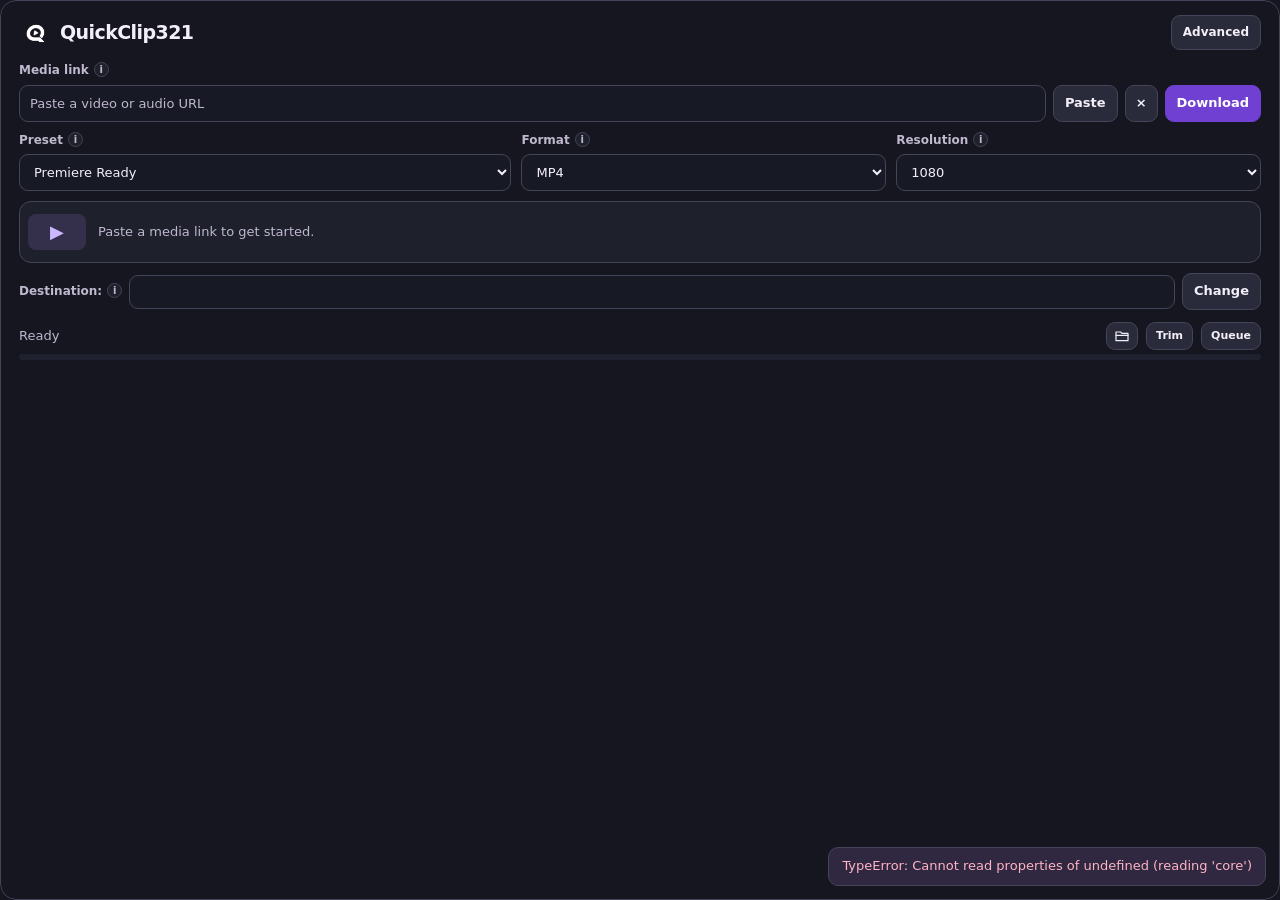
==== commit 2aea22d6: "Nightly 3: verified channel switching, recovery and completion regressions" ====
--- a/v3/ui/index.html
+++ b/v3/ui/index.html
@@ -19,7 +19,7 @@
 <div class="settings-section-title">Appearance and layout</div><div class="columns"><div><label for="theme">Appearance</label><select id="theme"><option>System</option><option>Light</option><option>Dark</option><option>Midnight</option><option>AMOLED</option><option>Forest</option><option>Sand</option></select></div><div><label for="accent">Accent</label><select id="accent"><option>Purple</option><option>Graphite</option><option>Ocean</option><option>Emerald</option><option>Rose</option><option>Amber</option></select></div><div><label for="startupView">Startup view</label><select id="startupView"><option value="quick">Quick</option><option value="advanced">Advanced</option><option value="remember">Remember</option></select></div></div>
 <label for="material">Surface finish</label><select id="material"><option value="Flat">Clean (default)</option><option value="Glass">Glass-style</option><option>Carbon</option><option value="Sand">Sand texture</option></select><div class="columns"><div><label for="popupMode">Popup position</label><select id="popupMode"><option>Tray</option><option>Corner</option><option>Custom</option></select></div><div class="custom-position" hidden><label for="popupX">Custom X %</label><input id="popupX" type="number" min="0" max="100" value="50"></div><div class="custom-position" hidden><label for="popupY">Custom Y %</label><input id="popupY" type="number" min="0" max="100" value="50"></div></div>
 <div class="settings-section-title">Download engine</div><label for="speedLimit">Speed limit per download (KiB/s)</label><input type="number" id="speedLimit" min="0" max="1048576" step="1" value="0"><p class="sub">0 = unlimited. Applies to new downloads; supported native transfers only. Limited clips use full download then trim.</p><label for="concurrent">Simultaneous downloads</label><select id="concurrent"><option>1</option><option>2</option><option>3</option></select><label for="fragments">Parallel fragments</label><select id="fragments"><option>1</option><option>2</option><option selected>4</option><option>8</option></select><button type="button" class="secondary" id="toolVersions">Check media tool versions</button><pre class="diagnostic-report" id="toolVersionReport" hidden></pre><button type="button" class="secondary" id="updateYtdlp">Install verified recommended yt-dlp</button><button type="button" class="secondary" id="rollbackYtdlp">Restore previous yt-dlp</button><button type="button" class="secondary" id="detectTools">Detect installed tools</button><button type="button" class="secondary" id="managedSetup">Repair media tools</button><p class="sub">Media tools are prepared automatically when missing. Advanced users can also configure their own tools here.</p><label for="ytdlp">yt-dlp executable</label><div class="row"><input id="ytdlp"><button type="button" class="secondary pick" data-target="ytdlp">Browse</button></div><label for="ffmpeg">FFmpeg executable</label><div class="row"><input id="ffmpeg"><button type="button" class="secondary pick" data-target="ffmpeg">Browse</button></div><label for="defaultDest">Default destination</label><div class="row"><input id="defaultDest" required><button type="button" id="defaultBrowse" class="secondary">Browse</button></div><div class="theme-preview"><span></span> Appearance and position are saved automatically</div></form></div></section>
-<section id="updates" class="page" hidden><div class="card"><div class="settings-section-title">Application updates</div><label for="updateChannel">Release channel</label><select id="updateChannel"><option value="stable">Stable</option><option value="nightly">Nightly</option></select><label for="updateMode">Update preference</label><select id="updateMode"><option value="manual">Notify only</option><option value="semi">Download automatically, ask to install</option><option value="automatic">Install automatically when idle</option></select><button type="button" class="secondary" id="checkUpdates">Check for updates</button><button type="button" class="primary" id="stageSigned" hidden>Download selected release</button><button type="button" class="primary" id="installSigned" hidden>Install verified update</button><p class="sub" id="signedStatus" role="status"></p><button type="button" class="secondary" id="downloadPublicBeta">Download verified public Beta 5</button><p class="sub" id="updateResult" role="status" aria-live="polite"></p><p class="sub">Only signed channel releases can be installed automatically. Public Beta 5 is a separate manual download. Updates wait until the queue is empty.</p></div><div class="card"><div class="settings-section-title">Settings backup</div><p class="sub">Export preferences without personal paths or download history. Import does not replace media tools or startup settings.</p><button type="button" class="secondary" id="exportPrefs">Export settings</button><textarea id="prefsBackup" rows="7" placeholder="Settings backup JSON"></textarea><button type="button" class="secondary" id="importPrefs">Import settings</button></div></section><section id="shortcuts" class="page" hidden><p class="sub">Copy a link and use a global shortcut from any app. Recent format, quality and destination are reused.</p><div class="row shortcut-toolbar"><button class="secondary" id="resetShortcuts">Restore defaults</button><button class="secondary" id="testShortcuts">Test shortcuts</button><span class="sub" id="shortcutCaptureHint"></span></div><div id="shortcutList"></div></section><section id="profiles" class="page" hidden><p class="sub">Save your current format, resolution and archive setting for later.</p><form id="profileForm" novalidate><label for="profileName">Profile name</label><div class="row"><input id="profileName" maxlength="60" placeholder="e.g. Editing 720p"><button class="primary" type="submit">Save preset</button></div></form><div id="profileList"></div></section>
+<section id="updates" class="page" hidden><div class="card"><div class="settings-section-title">Application updates</div><label for="updateChannel">Release channel</label><select id="updateChannel"><option value="stable">Stable (public beta until 3.0)</option><option value="nightly">Nightly</option></select><label for="updateMode">Update preference</label><select id="updateMode"><option value="manual">Notify only</option><option value="semi">Download automatically, ask to install</option><option value="automatic">Install automatically when idle</option></select><button type="button" class="secondary" id="checkUpdates">Check for updates</button><button type="button" class="primary" id="stageSigned" hidden>Download selected release</button><button type="button" class="primary" id="installSigned" hidden>Install verified update</button><p class="sub" id="signedStatus" role="status"></p><button type="button" class="secondary" id="downloadPublicBeta" hidden>Download verified public Beta 5</button><p class="sub" id="updateResult" role="status" aria-live="polite"></p><p class="sub">Stable is the public release track; signed public betas may appear before 3.0. Nightly is experimental. Only verified channel releases are installed. Updates wait until the queue is empty.</p></div><div class="card"><div class="settings-section-title">Settings backup</div><p class="sub">Export preferences without personal paths or download history. Import does not replace media tools or startup settings.</p><button type="button" class="secondary" id="exportPrefs">Export settings</button><textarea id="prefsBackup" rows="7" placeholder="Settings backup JSON"></textarea><button type="button" class="secondary" id="importPrefs">Import settings</button></div></section><section id="shortcuts" class="page" hidden><p class="sub">Copy a link and use a global shortcut from any app. Recent format, quality and destination are reused.</p><div class="row shortcut-toolbar"><button class="secondary" id="resetShortcuts">Restore defaults</button><button class="secondary" id="testShortcuts">Test shortcuts</button><span class="sub" id="shortcutCaptureHint"></span></div><div id="shortcutList"></div></section><section id="profiles" class="page" hidden><p class="sub">Save your current format, resolution and archive setting for later.</p><form id="profileForm" novalidate><label for="profileName">Profile name</label><div class="row"><input id="profileName" maxlength="60" placeholder="e.g. Editing 720p"><button class="primary" type="submit">Save preset</button></div></form><div id="profileList"></div></section>
 <section id="organizer" class="page" hidden><div class="organizer-toolbar"><button class="primary" type="submit" form="organizerForm">Save organizer</button></div><form id="organizerForm" novalidate class="card"><label class="check"><input type="checkbox" id="detailedFolders"> Separate music genres, film/TV, games and beats into subfolders</label><label for="ruleTerm">Title contains</label><div class="row"><input id="ruleTerm" maxlength="120" placeholder="e.g. Rick and Morty"><select id="ruleCategory"><option value="video">Video</option><option value="rap">Rap</option><option value="pop">Pop</option><option value="rock">Rock / Metal</option><option value="electronic">Electronic</option><option value="music">Other music</option><option value="film">Film / TV</option><option value="games">Games</option><option value="audio">Audio</option><option value="beats">Beats</option></select><button class="secondary" type="button" id="addRule">Add rule</button></div><div id="ruleList"></div><div class="settings-section-title">Category destinations (optional)</div><div id="categoryPaths"></div></form></section>
 <section id="diagnostics" class="page" hidden><p class="sub">Check media tools and queue health. No URLs, paths or personal data are included in this report.</p><button type="button" class="secondary" id="refreshDiag">Refresh</button><button type="button" class="secondary" id="copyDiag">Copy redacted diagnostic report</button><pre id="diagReport" class="diagnostic-report" tabindex="0"></pre></section>
 </div></div><div id="helpPanel" class="help-panel" role="status" hidden></div><div id="toast" role="status" aria-live="polite"></div>
